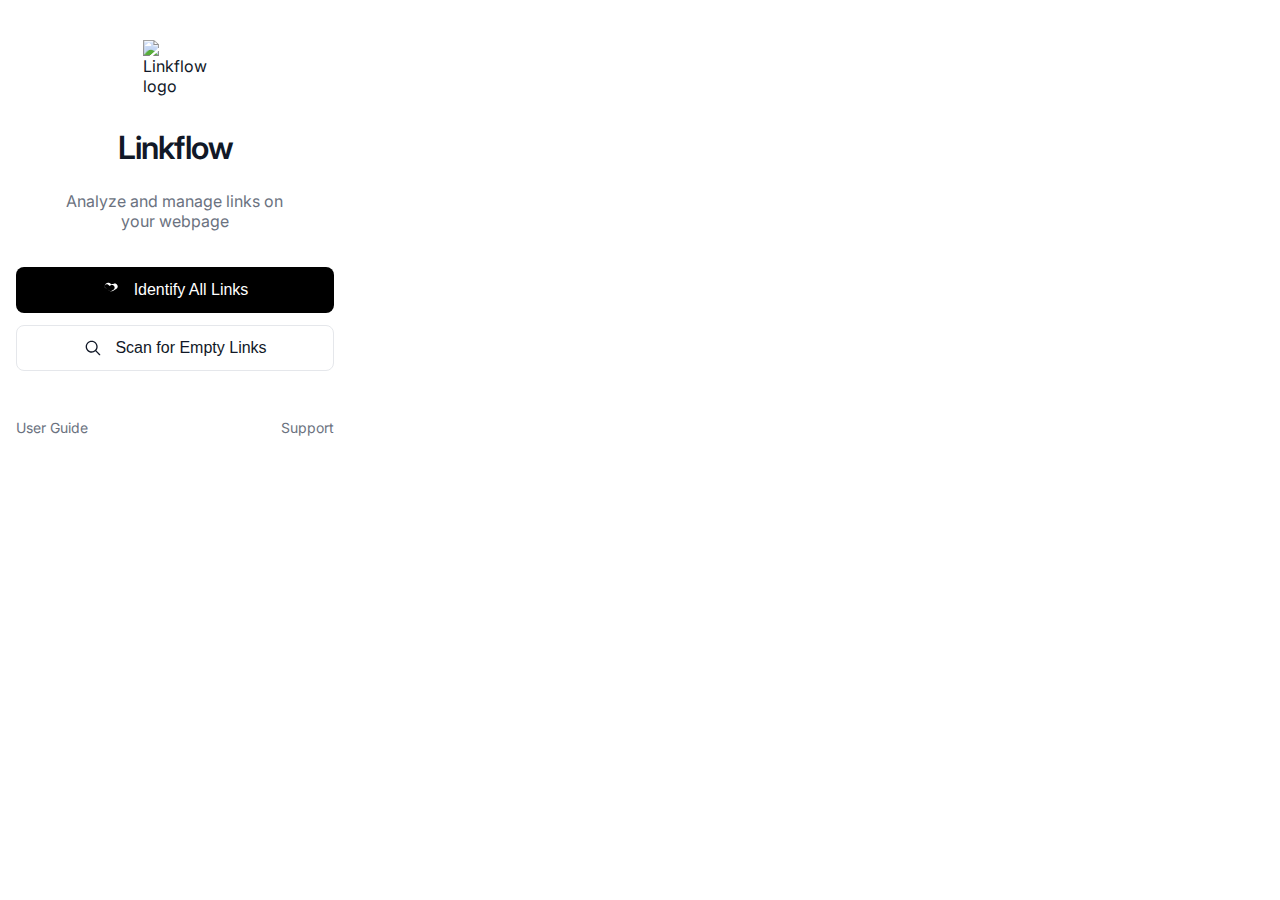
==== popup.html @ 91abddeb "push v2.0" ====
<!DOCTYPE html>
<html lang="en">
  <head>
    <meta charset="UTF-8" />
    <meta name="viewport" content="width=device-width, initial-scale=1.0" />
    <title>Linkflow</title>
    <link rel="stylesheet" href="popup.css" />
    <link rel="preconnect" href="https://fonts.googleapis.com" />
    <link rel="preconnect" href="https://fonts.gstatic.com" crossorigin />
    <link
      href="https://fonts.googleapis.com/css2?family=Inter:wght@400;500;600&display=swap"
      rel="stylesheet"
    />
  </head>
  <body>
    <div id="container_generate" class="shadcn-container">
      <img src="logo.svg" alt="Linkflow logo" class="logo" />
      <h1 class="title_text">Linkflow</h1>
      <p class="subtitle">Analyze and manage links on your webpage</p>
      <div class="btn_wrapper">
        <button class="shadcn-button primary" id="generate">
          <svg
            width="15"
            height="15"
            viewBox="0 0 15 15"
            fill="none"
            xmlns="http://www.w3.org/2000/svg"
          >
            <path
              d="M8.51194 3.00541C9.18829 2.54594 10.0435 2.53694 10.7279 2.98186C11.4124 3.42678 11.8145 4.15452 11.7892 4.92876C11.7638 5.70301 11.3124 6.40531 10.6047 6.80277L9.89964 7.21664L9.64964 7.36664C8.33301 8.13331 7.66634 8.49997 6.99967 8.49997C6.55801 8.49997 6.07967 8.33331 5.66634 8.099C5.25301 7.86469 4.50361 7.40402 3.50361 6.72869L3.15361 6.49336C2.52627 6.08546 2.12159 5.41864 2.06736 4.68336C2.01314 3.94809 2.31488 3.22574 2.89361 2.73336C3.47234 2.24098 4.26089 2.02623 5.02018 2.14484C5.77948 2.26346 6.44069 2.70346 6.82128 3.34469L7.51194 3.00541H8.51194ZM4.67157 3.51639C4.28807 3.27015 3.8109 3.18348 3.36057 3.27269C2.91024 3.36191 2.52116 3.62013 2.27492 3.98722C2.02868 4.35431 1.94201 4.80041 2.03123 5.22131C2.12044 5.64221 2.37866 6.00736 2.74575 6.23978L3.0839 6.46468L3.50764 6.74752C4.47157 7.39752 5.14624 7.81784 5.4839 8.00105C5.82157 8.18426 6.11337 8.26515 6.39784 8.26515C6.68231 8.26515 7.0839 8.13952 7.60657 7.84858L7.93497 7.65858L8.58697 7.27738C9.0271 7.02193 9.33774 6.58917 9.4499 6.08671C9.56206 5.58425 9.46938 5.05891 9.19424 4.62608C8.91911 4.19325 8.48635 3.88261 7.98389 3.77045C7.48143 3.65829 6.95609 3.75097 6.52326 4.02611L5.82392 4.47136L4.67157 3.51639Z"
              fill="currentColor"
              fill-rule="evenodd"
              clip-rule="evenodd"
            ></path>
          </svg>
          Identify All Links
        </button>
        <button class="shadcn-button secondary" id="scan">
          <svg
            width="15"
            height="15"
            viewBox="0 0 15 15"
            fill="none"
            xmlns="http://www.w3.org/2000/svg"
          >
            <path
              d="M10 6.5C10 8.433 8.433 10 6.5 10C4.567 10 3 8.433 3 6.5C3 4.567 4.567 3 6.5 3C8.433 3 10 4.567 10 6.5ZM9.30884 10.0159C8.53901 10.6318 7.56251 11 6.5 11C4.01472 11 2 8.98528 2 6.5C2 4.01472 4.01472 2 6.5 2C8.98528 2 11 4.01472 11 6.5C11 7.56251 10.6318 8.53901 10.0159 9.30884L12.8536 12.1464C13.0488 12.3417 13.0488 12.6583 12.8536 12.8536C12.6583 13.0488 12.3417 13.0488 12.1464 12.8536L9.30884 10.0159Z"
              fill="currentColor"
              fill-rule="evenodd"
              clip-rule="evenodd"
            ></path>
          </svg>
          Scan for Empty Links
        </button>
      </div>
      <div class="help_wrapper">
        <a
          class="shadcn-link"
          href="https://github.com/willgibs/Linkflow/blob/main/README.md"
          target="_blank"
          >User Guide</a
        >
        <a class="shadcn-link" href="mailto:hello@willgib.com?subject=Linkflow"
          >Support</a
        >
      </div>
    </div>
    <div id="container_links" style="display: none">
      <div id="header" class="shadcn-header">
        <button id="back_icon" class="shadcn-button">
          <svg
            width="15"
            height="15"
            viewBox="0 0 15 15"
            fill="none"
            xmlns="http://www.w3.org/2000/svg"
          >
            <path
              d="M6.85355 3.14645C7.04882 3.34171 7.04882 3.65829 6.85355 3.85355L3.70711 7H12.5C12.7761 7 13 7.22386 13 7.5C13 7.77614 12.7761 8 12.5 8H3.70711L6.85355 11.1464C7.04882 11.3417 7.04882 11.6583 6.85355 11.8536C6.65829 12.0488 6.34171 12.0488 6.14645 11.8536L2.14645 7.85355C1.95118 7.65829 1.95118 7.34171 2.14645 7.14645L6.14645 3.14645C6.34171 2.95118 6.65829 2.95118 6.85355 3.14645Z"
              fill="currentColor"
              fill-rule="evenodd"
              clip-rule="evenodd"
            ></path>
          </svg>
          Back
        </button>
        <button id="export" class="shadcn-button">
          <svg
            width="15"
            height="15"
            viewBox="0 0 15 15"
            fill="none"
            xmlns="http://www.w3.org/2000/svg"
          >
            <path
              d="M7.50005 1.04999C7.74858 1.04999 7.95005 1.25146 7.95005 1.49999V8.41359L10.1819 6.18179C10.3576 6.00605 10.6425 6.00605 10.8182 6.18179C10.994 6.35753 10.994 6.64245 10.8182 6.81819L7.81825 9.81819C7.64251 9.99392 7.35759 9.99392 7.18185 9.81819L4.18185 6.81819C4.00611 6.64245 4.00611 6.35753 4.18185 6.18179C4.35759 6.00605 4.64251 6.00605 4.81825 6.18179L7.05005 8.41359V1.49999C7.05005 1.25146 7.25152 1.04999 7.50005 1.04999ZM2.5 10C2.77614 10 3 10.2239 3 10.5V12C3 12.5539 3.44565 13 3.99635 13H11.0012C11.5529 13 12 12.5539 12 12V10.5C12 10.2239 12.2239 10 12.5 10C12.7761 10 13 10.2239 13 10.5V12C13 13.1046 12.1082 14 11.0012 14H3.99635C2.89019 14 2 13.1046 2 12V10.5C2 10.2239 2.22386 10 2.5 10Z"
              fill="currentColor"
              fill-rule="evenodd"
              clip-rule="evenodd"
            ></path>
          </svg>
          Export
        </button>
        <button id="close_icon" class="shadcn-button">
          <svg
            width="15"
            height="15"
            viewBox="0 0 15 15"
            fill="none"
            xmlns="http://www.w3.org/2000/svg"
          >
            <path
              d="M12.8536 2.85355C13.0488 2.65829 13.0488 2.34171 12.8536 2.14645C12.6583 1.95118 12.3417 1.95118 12.1464 2.14645L7.5 6.79289L2.85355 2.14645C2.65829 1.95118 2.34171 1.95118 2.14645 2.14645C1.95118 2.34171 1.95118 2.65829 2.14645 2.85355L6.79289 7.5L2.14645 12.1464C1.95118 12.3417 1.95118 12.6583 2.14645 12.8536C2.34171 13.0488 2.65829 13.0488 2.85355 12.8536L7.5 8.20711L12.1464 12.8536C12.3417 13.0488 12.6583 13.0488 12.8536 12.8536C13.0488 12.6583 13.0488 12.3417 12.8536 12.1464L8.20711 7.5L12.8536 2.85355Z"
              fill="currentColor"
              fill-rule="evenodd"
              clip-rule="evenodd"
            ></path>
          </svg>
          Close
        </button>
      </div>
      <div id="links"></div>
    </div>
    <script src="popup.js"></script>
  </body>
</html>
---- popup.css ----
body {
  font-family: 'Inter', sans-serif;
  background: #ffffff;
  margin: 0;
  padding: 16px;
  width: 350px;
  min-height: 400px; /* Set a minimum height */
  max-height: 600px; /* Set a maximum height */
  box-sizing: border-box;
  color: #111827;
  display: flex;
  flex-direction: column;
}

.shadcn-container {
  display: flex;
  flex-direction: column;
  align-items: center;
  gap: 24px;
  flex-grow: 1;
  justify-content: center;
  padding: 24px 0;
}

.logo {
  width: 64px;
  height: 64px;
}

.title_text {
  font-size: 32px;
  font-weight: 600;
  color: #111827;
  margin: 0;
  letter-spacing: -0.025em;
}

.subtitle {
  font-size: 16px;
  color: #6b7280;
  text-align: center;
  margin: 0;
  max-width: 80%;
}

.btn_wrapper {
  display: flex;
  flex-direction: column;
  gap: 12px;
  width: 100%;
  margin-top: 12px;
}

.shadcn-button {
  display: inline-flex;
  align-items: center;
  justify-content: center;
  border-radius: 8px;
  font-size: 16px;
  font-weight: 500;
  padding: 12px 20px;
  cursor: pointer;
  transition: all 0.2s ease;
  border: 1px solid transparent;
  width: 100%;
}

.shadcn-button svg {
  margin-right: 12px;
  width: 20px;
  height: 20px;
}

.shadcn-button.primary {
  background-color: #000000;
  color: white;
}

.shadcn-button.primary:hover {
  background-color: #111827;
}

.shadcn-button.secondary {
  background-color: #ffffff;
  color: #111827;
  border-color: #e5e7eb;
}

.shadcn-button.secondary:hover {
  background-color: #f9fafb;
}

.help_wrapper {
  display: flex;
  justify-content: space-between;
  width: 100%;
  margin-top: 24px;
}

.shadcn-link {
  font-size: 14px;
  text-decoration: none;
  color: #6b7280;
  transition: color 0.2s ease;
}

.shadcn-link:hover {
  color: #111827;
}

#container_links {
  display: flex;
  flex-direction: column;
  height: 100%;
}

.shadcn-header {
  display: flex;
  justify-content: space-between;
  padding: 12px 0;
  border-bottom: 1px solid #e5e7eb;
  width: 100%;
}

.shadcn-header .shadcn-button {
  padding: 8px 12px;
  font-size: 13px;
  background-color: #f9fafb;
  border: 1px solid #e5e7eb;
  color: #111827;
}

.shadcn-header .shadcn-button:hover {
  background-color: #f3f4f6;
}

.shadcn-header .shadcn-button svg {
  width: 14px;
  height: 14px;
  margin-right: 4px;
}

#export {
  background-color: #ffffff;
  border: 1px solid #e5e7eb;
  color: #111827;
  text-decoration: none;
  display: none;
  font-size: 14px;
  font-weight: 500;
  cursor: pointer;
  padding: 8px 12px;
  border-radius: 6px;
  transition: all 0.2s ease;
}

#export:hover {
  background-color: #f9fafb;
}

#links {
  flex-grow: 1;
  overflow-y: auto;
  padding: 12px 0;
  gap: 8px;
  max-height: 400px;
  width: 100%;
}

.link {
  display: block;
  padding: 10px 12px;
  gap: 2px;
  border-radius: 6px;
  width: 100%;
  text-decoration: none;
  overflow: hidden;
  cursor: pointer;
  transition: background-color 0.2s ease;
  border: 1px solid #e5e7eb;
  box-sizing: border-box;
  margin-bottom: 8px;
}

.link:hover {
  background-color: #f9fafb;
}

.link_title {
  font-size: 14px;
  font-weight: 500;
  color: #111827;
  margin-bottom: 4px;
  word-break: break-word;
}

.link_url {
  font-size: 12px;
  color: #6b7280;
  word-break: break-all;
}

/* Scrollbar styles */
::-webkit-scrollbar {
  width: 6px;
}

::-webkit-scrollbar-track {
  background: #f1f1f1;
}

::-webkit-scrollbar-thumb {
  background: #c1c1c1;
  border-radius: 3px;
}

::-webkit-scrollbar-thumb:hover {
  background: #a8a8a8;
}
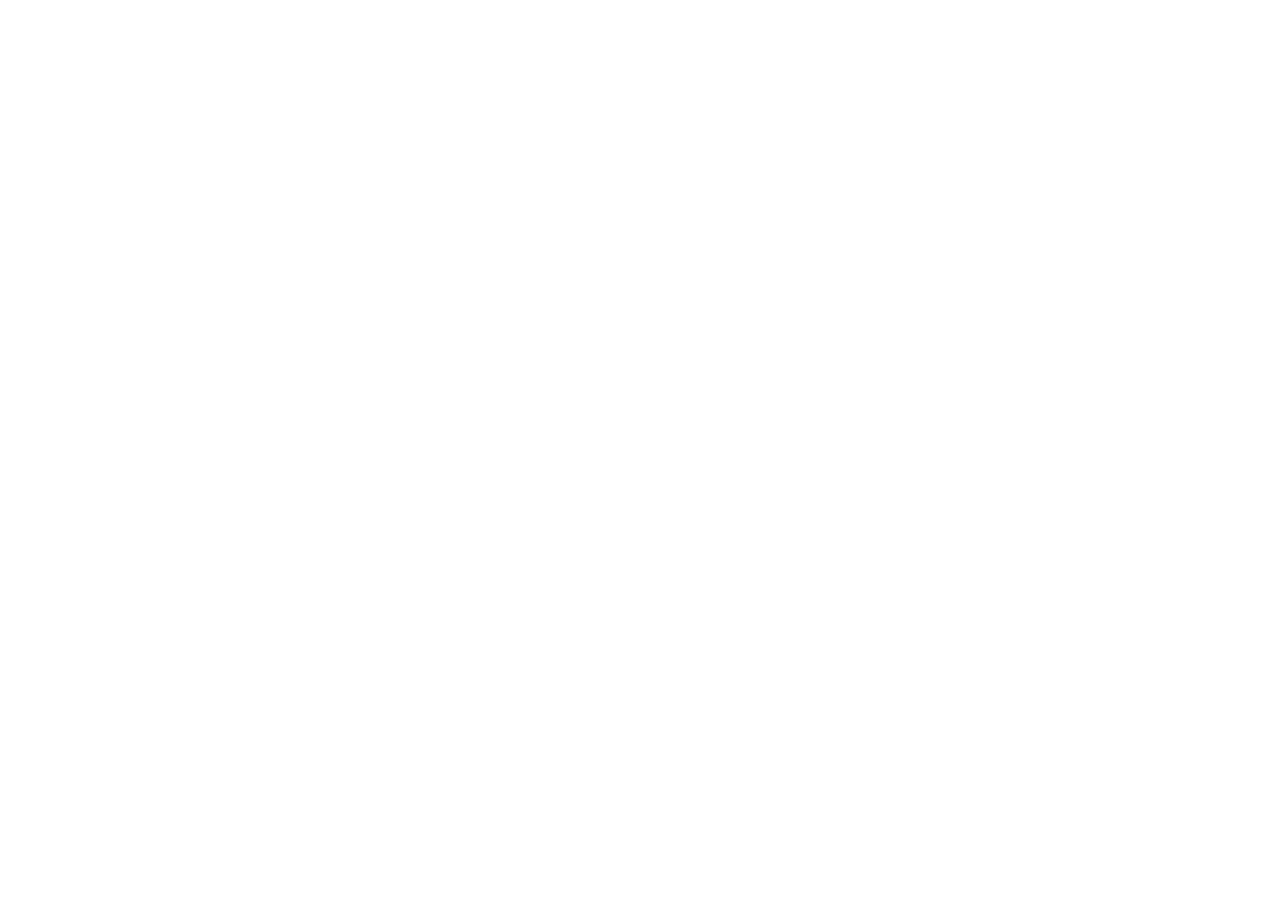
==== commit ae0baf42: "minor design update" ====
--- a/popup.html
+++ b/popup.html
@@ -14,9 +14,27 @@
   </head>
   <body>
     <div id="container_generate" class="shadcn-container">
-      <img src="logo.svg" alt="Linkflow logo" class="logo" />
-      <h1 class="title_text">Linkflow</h1>
-      <p class="subtitle">Analyze and manage links on your webpage</p>
+      <div class="header">
+        <img src="logo.svg" alt="Linkflow logo" class="logo" />
+        <h1 class="title_text">Linkflow</h1>
+      </div>
+      <div class="quick-guide">
+        <h2>How to use Linkflow</h2>
+        <div class="guide-steps">
+          <div class="guide-step">
+            <span class="step-number">1</span>
+            <p>Identify all links or scan for empty ones</p>
+          </div>
+          <div class="guide-step">
+            <span class="step-number">2</span>
+            <p>Review results and click to highlight on page</p>
+          </div>
+          <div class="guide-step">
+            <span class="step-number">3</span>
+            <p>Export data for further analysis</p>
+          </div>
+        </div>
+      </div>
       <div class="btn_wrapper">
         <button class="shadcn-button primary" id="generate">
           <svg
@@ -27,11 +45,9 @@
             xmlns="http://www.w3.org/2000/svg"
           >
             <path
-              d="M8.51194 3.00541C9.18829 2.54594 10.0435 2.53694 10.7279 2.98186C11.4124 3.42678 11.8145 4.15452 11.7892 4.92876C11.7638 5.70301 11.3124 6.40531 10.6047 6.80277L9.89964 7.21664L9.64964 7.36664C8.33301 8.13331 7.66634 8.49997 6.99967 8.49997C6.55801 8.49997 6.07967 8.33331 5.66634 8.099C5.25301 7.86469 4.50361 7.40402 3.50361 6.72869L3.15361 6.49336C2.52627 6.08546 2.12159 5.41864 2.06736 4.68336C2.01314 3.94809 2.31488 3.22574 2.89361 2.73336C3.47234 2.24098 4.26089 2.02623 5.02018 2.14484C5.77948 2.26346 6.44069 2.70346 6.82128 3.34469L7.51194 3.00541H8.51194ZM4.67157 3.51639C4.28807 3.27015 3.8109 3.18348 3.36057 3.27269C2.91024 3.36191 2.52116 3.62013 2.27492 3.98722C2.02868 4.35431 1.94201 4.80041 2.03123 5.22131C2.12044 5.64221 2.37866 6.00736 2.74575 6.23978L3.0839 6.46468L3.50764 6.74752C4.47157 7.39752 5.14624 7.81784 5.4839 8.00105C5.82157 8.18426 6.11337 8.26515 6.39784 8.26515C6.68231 8.26515 7.0839 8.13952 7.60657 7.84858L7.93497 7.65858L8.58697 7.27738C9.0271 7.02193 9.33774 6.58917 9.4499 6.08671C9.56206 5.58425 9.46938 5.05891 9.19424 4.62608C8.91911 4.19325 8.48635 3.88261 7.98389 3.77045C7.48143 3.65829 6.95609 3.75097 6.52326 4.02611L5.82392 4.47136L4.67157 3.51639Z"
-              fill="currentColor"
-              fill-rule="evenodd"
-              clip-rule="evenodd"
-            ></path>
+              d="M7.5 1.5L4 3.5M7.5 1.5L11 3.5M7.5 1.5V13.5M4 3.5V11.5L7.5 13.5M4 3.5L1 5V12L4 11.5M11 3.5V11.5L7.5 13.5M11 3.5L14 5V12L11 11.5"
+              stroke="currentColor"
+            />
           </svg>
           Identify All Links
         </button>
@@ -46,9 +62,7 @@
             <path
               d="M10 6.5C10 8.433 8.433 10 6.5 10C4.567 10 3 8.433 3 6.5C3 4.567 4.567 3 6.5 3C8.433 3 10 4.567 10 6.5ZM9.30884 10.0159C8.53901 10.6318 7.56251 11 6.5 11C4.01472 11 2 8.98528 2 6.5C2 4.01472 4.01472 2 6.5 2C8.98528 2 11 4.01472 11 6.5C11 7.56251 10.6318 8.53901 10.0159 9.30884L12.8536 12.1464C13.0488 12.3417 13.0488 12.6583 12.8536 12.8536C12.6583 13.0488 12.3417 13.0488 12.1464 12.8536L9.30884 10.0159Z"
               fill="currentColor"
-              fill-rule="evenodd"
-              clip-rule="evenodd"
-            ></path>
+            />
           </svg>
           Scan for Empty Links
         </button>
@@ -110,7 +124,7 @@
             xmlns="http://www.w3.org/2000/svg"
           >
             <path
-              d="M12.8536 2.85355C13.0488 2.65829 13.0488 2.34171 12.8536 2.14645C12.6583 1.95118 12.3417 1.95118 12.1464 2.14645L7.5 6.79289L2.85355 2.14645C2.65829 1.95118 2.34171 1.95118 2.14645 2.14645C1.95118 2.34171 1.95118 2.65829 2.14645 2.85355L6.79289 7.5L2.14645 12.1464C1.95118 12.3417 1.95118 12.6583 2.14645 12.8536C2.34171 13.0488 2.65829 13.0488 2.85355 12.8536L7.5 8.20711L12.1464 12.8536C12.3417 13.0488 12.6583 13.0488 12.8536 12.8536C13.0488 12.6583 13.0488 12.3417 12.8536 12.1464L8.20711 7.5L12.8536 2.85355Z"
+              d="M12.8536 2.85355C13.0488 2.65829 13.0488 2.34171 12.8536 2.14645C12.6583 1.95118 12.3417 1.95118 12.1464 2.14645L7.5 6.79289L2.85355 2.14645C2.65829 1.95118 2.34171 1.95118 2.14645 2.14645C1.95118 2.34171 1.95118 2.65829 2.14645 2.85355L6.79289 7.5L2.14645 12.1464C1.95118 12.3417 1.95118 12.6583 2.14645 12.8536C2.34171 13.0488 2.65829 13.0488 2.8536 12.8536L7.5 8.20711L12.1464 12.8536C12.3417 13.0488 12.6583 13.0488 12.8536 12.8536C13.0488 12.6583 13.0488 12.3417 12.8536 12.1464L8.20711 7.5L12.8536 2.85355Z"
               fill="currentColor"
               fill-rule="evenodd"
               clip-rule="evenodd"
@@ -119,6 +133,7 @@
           Close
         </button>
       </div>
+      <div id="results_context" class="results-context"></div>
       <div id="links"></div>
     </div>
     <script src="popup.js"></script>
--- a/popup.css
+++ b/popup.css
@@ -1,46 +1,50 @@
 body {
-  font-family: 'Inter', sans-serif;
+  font-family: 'Inter', -apple-system, BlinkMacSystemFont, 'Segoe UI', Roboto,
+    sans-serif;
   background: #ffffff;
   margin: 0;
-  padding: 16px;
-  width: 350px;
-  min-height: 400px; /* Set a minimum height */
-  max-height: 600px; /* Set a maximum height */
+  padding: 20px;
+  width: 320px;
+  height: 480px;
   box-sizing: border-box;
-  color: #111827;
-  display: flex;
-  flex-direction: column;
+  color: #1c1c1e;
+  display: flex;
+  flex-direction: column;
+  overflow: hidden;
+  opacity: 0;
+  animation: fadeIn 0.3s ease-out 0.1s forwards;
 }
 
 .shadcn-container {
   display: flex;
   flex-direction: column;
+  height: 100%;
+}
+
+.header {
+  display: flex;
   align-items: center;
-  gap: 24px;
-  flex-grow: 1;
-  justify-content: center;
-  padding: 24px 0;
+  gap: 8px;
+  margin-bottom: 16px;
 }
 
 .logo {
-  width: 64px;
-  height: 64px;
+  width: 24px;
+  height: 24px;
 }
 
 .title_text {
-  font-size: 32px;
-  font-weight: 600;
-  color: #111827;
+  font-size: 20px;
+  font-weight: 600;
+  color: #1c1c1e;
   margin: 0;
-  letter-spacing: -0.025em;
 }
 
 .subtitle {
-  font-size: 16px;
+  font-size: 15px;
   color: #6b7280;
-  text-align: center;
-  margin: 0;
-  max-width: 80%;
+  margin-bottom: 24px;
+  line-height: 1.4;
 }
 
 .btn_wrapper {
@@ -48,7 +52,7 @@
   flex-direction: column;
   gap: 12px;
   width: 100%;
-  margin-top: 12px;
+  margin-bottom: 20px;
 }
 
 .shadcn-button {
@@ -56,9 +60,9 @@
   align-items: center;
   justify-content: center;
   border-radius: 8px;
-  font-size: 16px;
+  font-size: 14px;
   font-weight: 500;
-  padding: 12px 20px;
+  padding: 10px 16px;
   cursor: pointer;
   transition: all 0.2s ease;
   border: 1px solid transparent;
@@ -66,46 +70,96 @@
 }
 
 .shadcn-button svg {
-  margin-right: 12px;
-  width: 20px;
-  height: 20px;
+  margin-right: 8px;
+  width: 16px;
+  height: 16px;
 }
 
 .shadcn-button.primary {
-  background-color: #000000;
+  background-color: #007aff;
   color: white;
 }
 
 .shadcn-button.primary:hover {
-  background-color: #111827;
+  background-color: #0056b3;
 }
 
 .shadcn-button.secondary {
-  background-color: #ffffff;
-  color: #111827;
+  background-color: #f5f5f7;
+  color: #1c1c1e;
   border-color: #e5e7eb;
 }
 
 .shadcn-button.secondary:hover {
-  background-color: #f9fafb;
+  background-color: #e5e5ea;
+}
+
+.quick-guide {
+  background-color: #f8fafc;
+  border-radius: 8px;
+  padding: 16px;
+  margin-bottom: 20px;
+  box-shadow: 0 1px 3px rgba(0, 0, 0, 0.1);
+}
+
+.quick-guide h2 {
+  font-size: 16px;
+  font-weight: 600;
+  color: #1c1c1e;
+  margin: 0 0 12px;
+}
+
+.guide-steps {
+  display: flex;
+  flex-direction: column;
+  gap: 12px;
+}
+
+.guide-step {
+  display: flex;
+  align-items: center;
+  gap: 12px;
+}
+
+.step-number {
+  display: flex;
+  align-items: center;
+  justify-content: center;
+  width: 24px;
+  height: 24px;
+  background-color: #007aff;
+  color: white;
+  border-radius: 50%;
+  font-size: 12px;
+  font-weight: 600;
+  flex-shrink: 0;
+}
+
+.guide-step p {
+  margin: 0;
+  font-size: 13px;
+  color: #4b5563;
+  line-height: 1.4;
 }
 
 .help_wrapper {
   display: flex;
   justify-content: space-between;
   width: 100%;
-  margin-top: 24px;
+  padding-top: 16px;
+  padding-bottom: 8px;
+  border-top: 1px solid #e5e7eb;
 }
 
 .shadcn-link {
-  font-size: 14px;
+  font-size: 13px;
   text-decoration: none;
-  color: #6b7280;
+  color: #007aff;
   transition: color 0.2s ease;
 }
 
 .shadcn-link:hover {
-  color: #111827;
+  color: #0056b3;
 }
 
 #container_links {
@@ -120,6 +174,7 @@
   padding: 12px 0;
   border-bottom: 1px solid #e5e7eb;
   width: 100%;
+  background-color: #ffffff;
 }
 
 .shadcn-header .shadcn-button {
@@ -128,6 +183,11 @@
   background-color: #f9fafb;
   border: 1px solid #e5e7eb;
   color: #111827;
+  margin-right: 8px; /* Add margin between buttons */
+}
+
+.shadcn-header .shadcn-button:last-child {
+  margin-right: 0; /* Remove margin from the last button */
 }
 
 .shadcn-header .shadcn-button:hover {
@@ -169,21 +229,23 @@
 
 .link {
   display: block;
-  padding: 10px 12px;
+  padding: 12px;
   gap: 2px;
-  border-radius: 6px;
+  border-radius: 8px;
   width: 100%;
   text-decoration: none;
   overflow: hidden;
   cursor: pointer;
-  transition: background-color 0.2s ease;
+  transition: all 0.2s ease;
   border: 1px solid #e5e7eb;
   box-sizing: border-box;
-  margin-bottom: 8px;
+  margin-bottom: 12px;
+  background-color: #ffffff;
 }
 
 .link:hover {
   background-color: #f9fafb;
+  box-shadow: 0 2px 4px rgba(0, 0, 0, 0.05);
 }
 
 .link_title {
@@ -217,3 +279,57 @@
 ::-webkit-scrollbar-thumb:hover {
   background: #a8a8a8;
 }
+
+.results-context {
+  padding: 16px;
+  background-color: #f8fafc;
+  border-bottom: 1px solid #e5e7eb;
+}
+
+.results-context h2 {
+  font-size: 16px;
+  font-weight: 600;
+  color: #374151;
+  margin: 0 0 8px 0;
+}
+
+.results-context p {
+  font-size: 13px;
+  color: #6b7280;
+  margin: 0;
+  line-height: 1.4;
+}
+
+.results-context .count {
+  font-weight: 600;
+}
+
+/* Subtle animations */
+@keyframes fadeIn {
+  from {
+    opacity: 0;
+    transform: translateY(5px);
+  }
+  to {
+    opacity: 1;
+    transform: translateY(0);
+  }
+}
+
+.shadcn-container > * {
+  opacity: 0;
+  animation: fadeIn 0.3s ease-out forwards;
+}
+
+.shadcn-container > *:nth-child(1) {
+  animation-delay: 0.1s;
+}
+.shadcn-container > *:nth-child(2) {
+  animation-delay: 0.2s;
+}
+.shadcn-container > *:nth-child(3) {
+  animation-delay: 0.3s;
+}
+.shadcn-container > *:nth-child(4) {
+  animation-delay: 0.4s;
+}
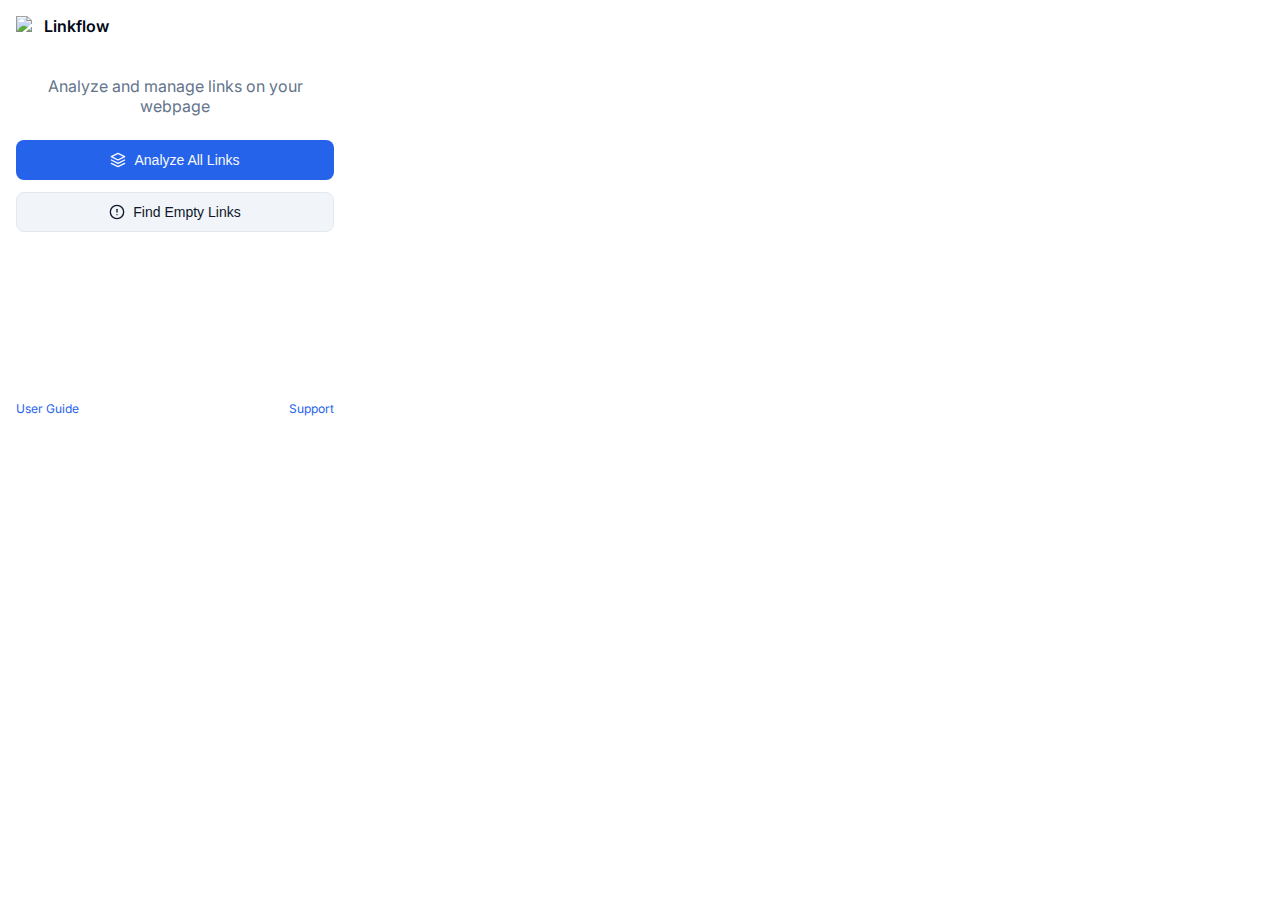
==== commit 03a9bd92: "update results ui" ====
--- a/popup.html
+++ b/popup.html
@@ -5,136 +5,108 @@
     <meta name="viewport" content="width=device-width, initial-scale=1.0" />
     <title>Linkflow</title>
     <link rel="stylesheet" href="popup.css" />
-    <link rel="preconnect" href="https://fonts.googleapis.com" />
-    <link rel="preconnect" href="https://fonts.gstatic.com" crossorigin />
     <link
       href="https://fonts.googleapis.com/css2?family=Inter:wght@400;500;600&display=swap"
       rel="stylesheet"
     />
   </head>
   <body>
-    <div id="container_generate" class="shadcn-container">
-      <div class="header">
-        <img src="logo.svg" alt="Linkflow logo" class="logo" />
-        <h1 class="title_text">Linkflow</h1>
-      </div>
-      <div class="quick-guide">
-        <h2>How to use Linkflow</h2>
-        <div class="guide-steps">
-          <div class="guide-step">
-            <span class="step-number">1</span>
-            <p>Identify all links or scan for empty ones</p>
-          </div>
-          <div class="guide-step">
-            <span class="step-number">2</span>
-            <p>Review results and click to highlight on page</p>
-          </div>
-          <div class="guide-step">
-            <span class="step-number">3</span>
-            <p>Export data for further analysis</p>
-          </div>
+    <div id="app">
+      <header>
+        <img src="logo.svg" alt="Linkflow" class="logo" />
+        <h1>Linkflow</h1>
+      </header>
+
+      <main id="main-view">
+        <p class="description">Analyze and manage links on your webpage</p>
+        <div class="button-group">
+          <button id="analyze-all" class="btn btn-primary">
+            <svg
+              viewBox="0 0 24 24"
+              width="24"
+              height="24"
+              stroke="currentColor"
+              stroke-width="2"
+              fill="none"
+              stroke-linecap="round"
+              stroke-linejoin="round"
+            >
+              <polygon points="12 2 2 7 12 12 22 7 12 2"></polygon>
+              <polyline points="2 17 12 22 22 17"></polyline>
+              <polyline points="2 12 12 17 22 12"></polyline>
+            </svg>
+            Analyze All Links
+          </button>
+          <button id="find-empty" class="btn btn-secondary">
+            <svg
+              viewBox="0 0 24 24"
+              width="24"
+              height="24"
+              stroke="currentColor"
+              stroke-width="2"
+              fill="none"
+              stroke-linecap="round"
+              stroke-linejoin="round"
+            >
+              <circle cx="12" cy="12" r="10"></circle>
+              <line x1="12" y1="8" x2="12" y2="12"></line>
+              <line x1="12" y1="16" x2="12.01" y2="16"></line>
+            </svg>
+            Find Empty Links
+          </button>
         </div>
-      </div>
-      <div class="btn_wrapper">
-        <button class="shadcn-button primary" id="generate">
-          <svg
-            width="15"
-            height="15"
-            viewBox="0 0 15 15"
-            fill="none"
-            xmlns="http://www.w3.org/2000/svg"
-          >
-            <path
-              d="M7.5 1.5L4 3.5M7.5 1.5L11 3.5M7.5 1.5V13.5M4 3.5V11.5L7.5 13.5M4 3.5L1 5V12L4 11.5M11 3.5V11.5L7.5 13.5M11 3.5L14 5V12L11 11.5"
+      </main>
+
+      <main id="results-view" class="hidden">
+        <div class="results-header">
+          <button id="back-button" class="btn btn-icon">
+            <svg
+              viewBox="0 0 24 24"
+              width="24"
+              height="24"
               stroke="currentColor"
-            />
-          </svg>
-          Identify All Links
-        </button>
-        <button class="shadcn-button secondary" id="scan">
-          <svg
-            width="15"
-            height="15"
-            viewBox="0 0 15 15"
-            fill="none"
-            xmlns="http://www.w3.org/2000/svg"
-          >
-            <path
-              d="M10 6.5C10 8.433 8.433 10 6.5 10C4.567 10 3 8.433 3 6.5C3 4.567 4.567 3 6.5 3C8.433 3 10 4.567 10 6.5ZM9.30884 10.0159C8.53901 10.6318 7.56251 11 6.5 11C4.01472 11 2 8.98528 2 6.5C2 4.01472 4.01472 2 6.5 2C8.98528 2 11 4.01472 11 6.5C11 7.56251 10.6318 8.53901 10.0159 9.30884L12.8536 12.1464C13.0488 12.3417 13.0488 12.6583 12.8536 12.8536C12.6583 13.0488 12.3417 13.0488 12.1464 12.8536L9.30884 10.0159Z"
-              fill="currentColor"
-            />
-          </svg>
-          Scan for Empty Links
-        </button>
-      </div>
-      <div class="help_wrapper">
+              stroke-width="2"
+              fill="none"
+              stroke-linecap="round"
+              stroke-linejoin="round"
+            >
+              <line x1="19" y1="12" x2="5" y2="12"></line>
+              <polyline points="12 19 5 12 12 5"></polyline>
+            </svg>
+          </button>
+          <h2 id="results-title"></h2>
+          <button id="export-button" class="btn btn-icon">
+            <svg
+              viewBox="0 0 24 24"
+              width="24"
+              height="24"
+              stroke="currentColor"
+              stroke-width="2"
+              fill="none"
+              stroke-linecap="round"
+              stroke-linejoin="round"
+            >
+              <path d="M21 15v4a2 2 0 0 1-2 2H5a2 2 0 0 1-2-2v-4"></path>
+              <polyline points="7 10 12 15 17 10"></polyline>
+              <line x1="12" y1="15" x2="12" y2="3"></line>
+            </svg>
+          </button>
+        </div>
+        <p id="results-summary"></p>
+        <div id="links-list"></div>
+      </main>
+
+      <footer>
         <a
-          class="shadcn-link"
           href="https://github.com/willgibs/Linkflow/blob/main/README.md"
           target="_blank"
+          class="footer-link"
           >User Guide</a
         >
-        <a class="shadcn-link" href="mailto:hello@willgib.com?subject=Linkflow"
+        <a href="mailto:hello@willgib.com?subject=Linkflow" class="footer-link"
           >Support</a
         >
-      </div>
-    </div>
-    <div id="container_links" style="display: none">
-      <div id="header" class="shadcn-header">
-        <button id="back_icon" class="shadcn-button">
-          <svg
-            width="15"
-            height="15"
-            viewBox="0 0 15 15"
-            fill="none"
-            xmlns="http://www.w3.org/2000/svg"
-          >
-            <path
-              d="M6.85355 3.14645C7.04882 3.34171 7.04882 3.65829 6.85355 3.85355L3.70711 7H12.5C12.7761 7 13 7.22386 13 7.5C13 7.77614 12.7761 8 12.5 8H3.70711L6.85355 11.1464C7.04882 11.3417 7.04882 11.6583 6.85355 11.8536C6.65829 12.0488 6.34171 12.0488 6.14645 11.8536L2.14645 7.85355C1.95118 7.65829 1.95118 7.34171 2.14645 7.14645L6.14645 3.14645C6.34171 2.95118 6.65829 2.95118 6.85355 3.14645Z"
-              fill="currentColor"
-              fill-rule="evenodd"
-              clip-rule="evenodd"
-            ></path>
-          </svg>
-          Back
-        </button>
-        <button id="export" class="shadcn-button">
-          <svg
-            width="15"
-            height="15"
-            viewBox="0 0 15 15"
-            fill="none"
-            xmlns="http://www.w3.org/2000/svg"
-          >
-            <path
-              d="M7.50005 1.04999C7.74858 1.04999 7.95005 1.25146 7.95005 1.49999V8.41359L10.1819 6.18179C10.3576 6.00605 10.6425 6.00605 10.8182 6.18179C10.994 6.35753 10.994 6.64245 10.8182 6.81819L7.81825 9.81819C7.64251 9.99392 7.35759 9.99392 7.18185 9.81819L4.18185 6.81819C4.00611 6.64245 4.00611 6.35753 4.18185 6.18179C4.35759 6.00605 4.64251 6.00605 4.81825 6.18179L7.05005 8.41359V1.49999C7.05005 1.25146 7.25152 1.04999 7.50005 1.04999ZM2.5 10C2.77614 10 3 10.2239 3 10.5V12C3 12.5539 3.44565 13 3.99635 13H11.0012C11.5529 13 12 12.5539 12 12V10.5C12 10.2239 12.2239 10 12.5 10C12.7761 10 13 10.2239 13 10.5V12C13 13.1046 12.1082 14 11.0012 14H3.99635C2.89019 14 2 13.1046 2 12V10.5C2 10.2239 2.22386 10 2.5 10Z"
-              fill="currentColor"
-              fill-rule="evenodd"
-              clip-rule="evenodd"
-            ></path>
-          </svg>
-          Export
-        </button>
-        <button id="close_icon" class="shadcn-button">
-          <svg
-            width="15"
-            height="15"
-            viewBox="0 0 15 15"
-            fill="none"
-            xmlns="http://www.w3.org/2000/svg"
-          >
-            <path
-              d="M12.8536 2.85355C13.0488 2.65829 13.0488 2.34171 12.8536 2.14645C12.6583 1.95118 12.3417 1.95118 12.1464 2.14645L7.5 6.79289L2.85355 2.14645C2.65829 1.95118 2.34171 1.95118 2.14645 2.14645C1.95118 2.34171 1.95118 2.65829 2.14645 2.85355L6.79289 7.5L2.14645 12.1464C1.95118 12.3417 1.95118 12.6583 2.14645 12.8536C2.34171 13.0488 2.65829 13.0488 2.8536 12.8536L7.5 8.20711L12.1464 12.8536C12.3417 13.0488 12.6583 13.0488 12.8536 12.8536C13.0488 12.6583 13.0488 12.3417 12.8536 12.1464L8.20711 7.5L12.8536 2.85355Z"
-              fill="currentColor"
-              fill-rule="evenodd"
-              clip-rule="evenodd"
-            ></path>
-          </svg>
-          Close
-        </button>
-      </div>
-      <div id="results_context" class="results-context"></div>
-      <div id="links"></div>
+      </footer>
     </div>
     <script src="popup.js"></script>
   </body>
--- a/popup.css
+++ b/popup.css
@@ -1,335 +1,201 @@
+:root {
+  --background: 0 0% 100%;
+  --foreground: 222.2 84% 4.9%;
+  --card: 0 0% 100%;
+  --card-foreground: 222.2 84% 4.9%;
+  --popover: 0 0% 100%;
+  --popover-foreground: 222.2 84% 4.9%;
+  --primary: 221.2 83.2% 53.3%;
+  --primary-foreground: 210 40% 98%;
+  --secondary: 210 40% 96.1%;
+  --secondary-foreground: 222.2 47.4% 11.2%;
+  --muted: 210 40% 96.1%;
+  --muted-foreground: 215.4 16.3% 46.9%;
+  --accent: 210 40% 96.1%;
+  --accent-foreground: 222.2 47.4% 11.2%;
+  --destructive: 0 84.2% 60.2%;
+  --destructive-foreground: 210 40% 98%;
+  --border: 214.3 31.8% 91.4%;
+  --input: 214.3 31.8% 91.4%;
+  --ring: 221.2 83.2% 53.3%;
+  --radius: 0.5rem;
+}
+
 body {
-  font-family: 'Inter', -apple-system, BlinkMacSystemFont, 'Segoe UI', Roboto,
-    sans-serif;
-  background: #ffffff;
+  font-family: 'Inter', sans-serif;
+  background-color: hsl(var(--background));
+  color: hsl(var(--foreground));
+  width: 350px;
   margin: 0;
-  padding: 20px;
-  width: 320px;
-  height: 480px;
+  padding: 1rem;
   box-sizing: border-box;
-  color: #1c1c1e;
+}
+
+#app {
   display: flex;
   flex-direction: column;
-  overflow: hidden;
-  opacity: 0;
-  animation: fadeIn 0.3s ease-out 0.1s forwards;
-}
-
-.shadcn-container {
+  min-height: 400px;
+}
+
+header {
+  display: flex;
+  align-items: center;
+  gap: 0.5rem;
+  margin-bottom: 1.5rem; /* Increased from 1rem to add space between header and results nav */
+}
+
+.logo {
+  width: 1.25rem; /* Keep this size for the logo image */
+  height: 1.25rem;
+}
+
+h1 {
+  font-size: 1rem; /* Further reduced from 1.125rem */
+  font-weight: 600;
+  margin: 0;
+}
+
+main {
+  flex-grow: 1;
   display: flex;
   flex-direction: column;
-  height: 100%;
-}
-
-.header {
-  display: flex;
-  align-items: center;
-  gap: 8px;
-  margin-bottom: 16px;
-}
-
-.logo {
-  width: 24px;
-  height: 24px;
-}
-
-.title_text {
-  font-size: 20px;
-  font-weight: 600;
-  color: #1c1c1e;
-  margin: 0;
-}
-
-.subtitle {
-  font-size: 15px;
-  color: #6b7280;
-  margin-bottom: 24px;
-  line-height: 1.4;
-}
-
-.btn_wrapper {
+}
+
+.description {
+  text-align: center;
+  color: hsl(var(--muted-foreground));
+  margin-bottom: 1.5rem;
+}
+
+.button-group {
   display: flex;
   flex-direction: column;
-  gap: 12px;
-  width: 100%;
-  margin-bottom: 20px;
-}
-
-.shadcn-button {
+  gap: 0.75rem;
+}
+
+.btn {
   display: inline-flex;
   align-items: center;
   justify-content: center;
-  border-radius: 8px;
-  font-size: 14px;
+  border-radius: var(--radius);
+  font-size: 0.875rem;
   font-weight: 500;
-  padding: 10px 16px;
+  height: 2.5rem;
+  padding: 0 1rem;
+  transition: all 0.2s;
   cursor: pointer;
-  transition: all 0.2s ease;
-  border: 1px solid transparent;
-  width: 100%;
-}
-
-.shadcn-button svg {
-  margin-right: 8px;
-  width: 16px;
-  height: 16px;
-}
-
-.shadcn-button.primary {
-  background-color: #007aff;
-  color: white;
-}
-
-.shadcn-button.primary:hover {
-  background-color: #0056b3;
-}
-
-.shadcn-button.secondary {
-  background-color: #f5f5f7;
-  color: #1c1c1e;
-  border-color: #e5e7eb;
-}
-
-.shadcn-button.secondary:hover {
-  background-color: #e5e5ea;
-}
-
-.quick-guide {
-  background-color: #f8fafc;
-  border-radius: 8px;
-  padding: 16px;
-  margin-bottom: 20px;
-  box-shadow: 0 1px 3px rgba(0, 0, 0, 0.1);
-}
-
-.quick-guide h2 {
-  font-size: 16px;
+}
+
+.btn svg {
+  width: 1rem; /* Added to reduce icon size */
+  height: 1rem; /* Added to reduce icon size */
+  margin-right: 0.5rem;
+}
+
+.btn-primary {
+  background-color: hsl(var(--primary));
+  color: hsl(var(--primary-foreground));
+  border: none;
+}
+
+.btn-primary:hover {
+  background-color: hsl(var(--primary) / 0.9);
+}
+
+.btn-secondary {
+  background-color: hsl(var(--secondary));
+  color: hsl(var(--secondary-foreground));
+  border: 1px solid hsl(var(--border));
+}
+
+.btn-secondary:hover {
+  background-color: hsl(var(--secondary) / 0.8);
+}
+
+.btn-icon {
+  padding: 0;
+  width: 2rem; /* Reduced from 2.5rem */
+  height: 2rem; /* Reduced from 2.5rem */
+  border: 1px solid hsl(var(--border));
+  background-color: transparent;
+  display: flex; /* Added to ensure icon centering */
+  align-items: center; /* Added to ensure icon centering */
+  justify-content: center; /* Added to ensure icon centering */
+}
+
+.btn-icon svg {
+  margin-right: 0; /* Remove margin for icon-only buttons */
+}
+
+.results-header {
+  display: flex;
+  justify-content: space-between;
+  align-items: center;
+  margin-bottom: 1rem;
+  padding-top: 0.5rem; /* Added to increase space from the top */
+}
+
+#results-title {
+  font-size: 1rem; /* Further reduced from 1.125rem */
   font-weight: 600;
-  color: #1c1c1e;
-  margin: 0 0 12px;
-}
-
-.guide-steps {
-  display: flex;
-  flex-direction: column;
-  gap: 12px;
-}
-
-.guide-step {
-  display: flex;
-  align-items: center;
-  gap: 12px;
-}
-
-.step-number {
-  display: flex;
-  align-items: center;
-  justify-content: center;
-  width: 24px;
-  height: 24px;
-  background-color: #007aff;
-  color: white;
-  border-radius: 50%;
-  font-size: 12px;
-  font-weight: 600;
-  flex-shrink: 0;
-}
-
-.guide-step p {
   margin: 0;
-  font-size: 13px;
-  color: #4b5563;
-  line-height: 1.4;
-}
-
-.help_wrapper {
+}
+
+#results-summary {
+  color: hsl(var(--muted-foreground));
+  margin-bottom: 1rem;
+}
+
+#results-summary .count {
+  color: hsl(var(--foreground));
+  font-weight: 700;
+}
+
+#links-list {
+  overflow-y: auto;
+  max-height: 300px;
+  margin-bottom: 1rem; /* Added to create separation from footer */
+  padding-bottom: 1rem; /* Added to create separation from footer */
+  border-bottom: 1px solid hsl(var(--border)); /* Added to create clear separation */
+}
+
+.link-item {
+  padding: 0.75rem;
+  border: 1px solid hsl(var(--border));
+  border-radius: var(--radius);
+  margin-bottom: 0.5rem;
+  cursor: pointer;
+  transition: background-color 0.2s;
+}
+
+.link-item:hover {
+  background-color: hsl(var(--secondary));
+}
+
+.link-title {
+  font-weight: 500;
+  margin-bottom: 0.25rem;
+}
+
+.link-url {
+  font-size: 0.75rem;
+  color: hsl(var(--muted-foreground));
+  word-break: break-all;
+}
+
+footer {
   display: flex;
   justify-content: space-between;
-  width: 100%;
-  padding-top: 16px;
-  padding-bottom: 8px;
-  border-top: 1px solid #e5e7eb;
-}
-
-.shadcn-link {
-  font-size: 13px;
+  padding-top: 0.75rem; /* Reduced from 1rem */
+  font-size: 0.75rem; /* Reduced font size to shrink height */
+}
+
+.footer-link {
+  color: hsl(var(--primary));
   text-decoration: none;
-  color: #007aff;
-  transition: color 0.2s ease;
-}
-
-.shadcn-link:hover {
-  color: #0056b3;
-}
-
-#container_links {
-  display: flex;
-  flex-direction: column;
-  height: 100%;
-}
-
-.shadcn-header {
-  display: flex;
-  justify-content: space-between;
-  padding: 12px 0;
-  border-bottom: 1px solid #e5e7eb;
-  width: 100%;
-  background-color: #ffffff;
-}
-
-.shadcn-header .shadcn-button {
-  padding: 8px 12px;
-  font-size: 13px;
-  background-color: #f9fafb;
-  border: 1px solid #e5e7eb;
-  color: #111827;
-  margin-right: 8px; /* Add margin between buttons */
-}
-
-.shadcn-header .shadcn-button:last-child {
-  margin-right: 0; /* Remove margin from the last button */
-}
-
-.shadcn-header .shadcn-button:hover {
-  background-color: #f3f4f6;
-}
-
-.shadcn-header .shadcn-button svg {
-  width: 14px;
-  height: 14px;
-  margin-right: 4px;
-}
-
-#export {
-  background-color: #ffffff;
-  border: 1px solid #e5e7eb;
-  color: #111827;
-  text-decoration: none;
+  /* Removed font-size as it's now set in the footer */
+}
+
+.hidden {
   display: none;
-  font-size: 14px;
-  font-weight: 500;
-  cursor: pointer;
-  padding: 8px 12px;
-  border-radius: 6px;
-  transition: all 0.2s ease;
-}
-
-#export:hover {
-  background-color: #f9fafb;
-}
-
-#links {
-  flex-grow: 1;
-  overflow-y: auto;
-  padding: 12px 0;
-  gap: 8px;
-  max-height: 400px;
-  width: 100%;
-}
-
-.link {
-  display: block;
-  padding: 12px;
-  gap: 2px;
-  border-radius: 8px;
-  width: 100%;
-  text-decoration: none;
-  overflow: hidden;
-  cursor: pointer;
-  transition: all 0.2s ease;
-  border: 1px solid #e5e7eb;
-  box-sizing: border-box;
-  margin-bottom: 12px;
-  background-color: #ffffff;
-}
-
-.link:hover {
-  background-color: #f9fafb;
-  box-shadow: 0 2px 4px rgba(0, 0, 0, 0.05);
-}
-
-.link_title {
-  font-size: 14px;
-  font-weight: 500;
-  color: #111827;
-  margin-bottom: 4px;
-  word-break: break-word;
-}
-
-.link_url {
-  font-size: 12px;
-  color: #6b7280;
-  word-break: break-all;
-}
-
-/* Scrollbar styles */
-::-webkit-scrollbar {
-  width: 6px;
-}
-
-::-webkit-scrollbar-track {
-  background: #f1f1f1;
-}
-
-::-webkit-scrollbar-thumb {
-  background: #c1c1c1;
-  border-radius: 3px;
-}
-
-::-webkit-scrollbar-thumb:hover {
-  background: #a8a8a8;
-}
-
-.results-context {
-  padding: 16px;
-  background-color: #f8fafc;
-  border-bottom: 1px solid #e5e7eb;
-}
-
-.results-context h2 {
-  font-size: 16px;
-  font-weight: 600;
-  color: #374151;
-  margin: 0 0 8px 0;
-}
-
-.results-context p {
-  font-size: 13px;
-  color: #6b7280;
-  margin: 0;
-  line-height: 1.4;
-}
-
-.results-context .count {
-  font-weight: 600;
-}
-
-/* Subtle animations */
-@keyframes fadeIn {
-  from {
-    opacity: 0;
-    transform: translateY(5px);
-  }
-  to {
-    opacity: 1;
-    transform: translateY(0);
-  }
-}
-
-.shadcn-container > * {
-  opacity: 0;
-  animation: fadeIn 0.3s ease-out forwards;
-}
-
-.shadcn-container > *:nth-child(1) {
-  animation-delay: 0.1s;
-}
-.shadcn-container > *:nth-child(2) {
-  animation-delay: 0.2s;
-}
-.shadcn-container > *:nth-child(3) {
-  animation-delay: 0.3s;
-}
-.shadcn-container > *:nth-child(4) {
-  animation-delay: 0.4s;
-}
+}
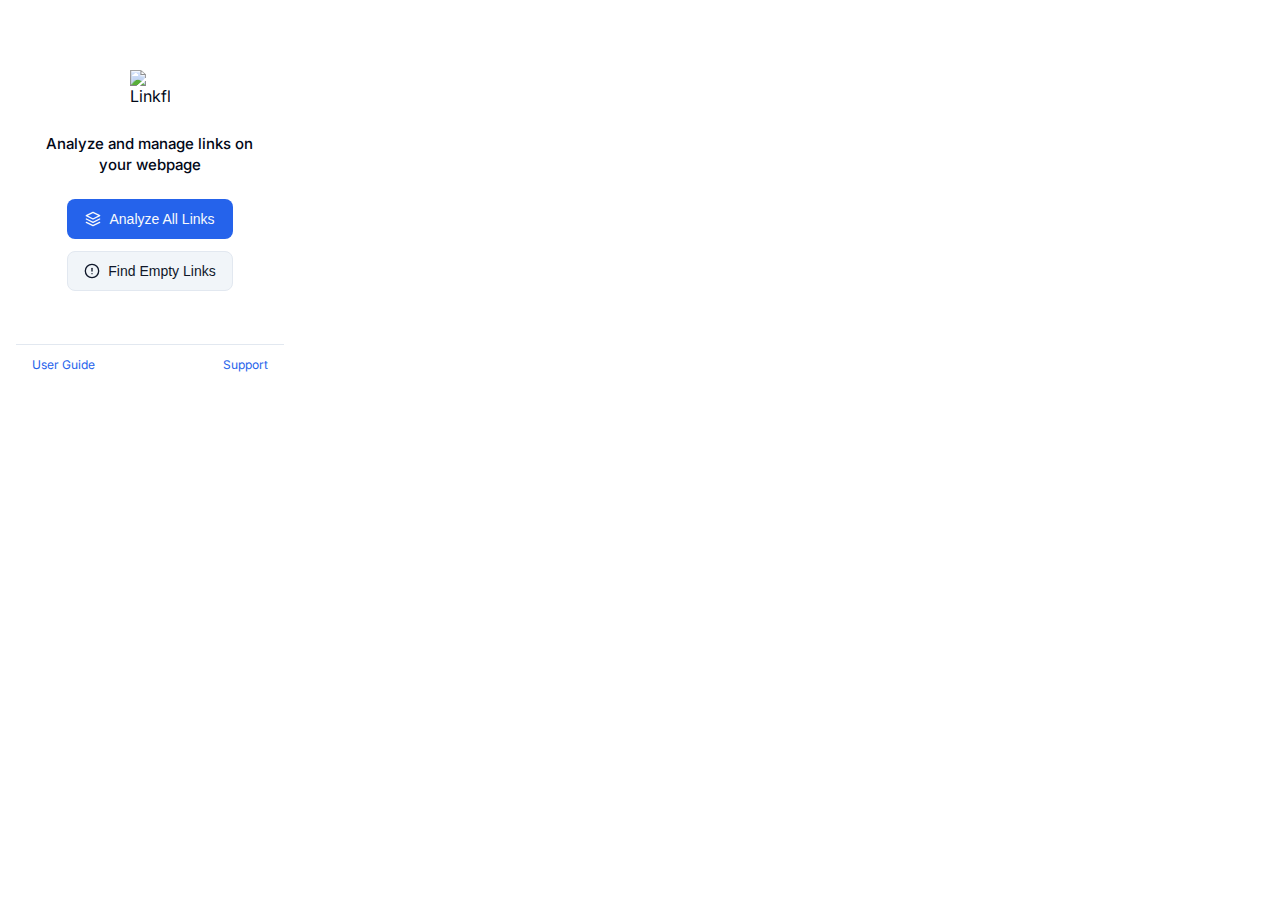
==== commit 2ead0f68: "add link highlighting" ====
--- a/popup.html
+++ b/popup.html
@@ -12,12 +12,8 @@
   </head>
   <body>
     <div id="app">
-      <header>
-        <img src="logo.svg" alt="Linkflow" class="logo" />
-        <h1>Linkflow</h1>
-      </header>
-
       <main id="main-view">
+        <img src="logo.svg" alt="Linkflow logo" class="logo" />
         <p class="description">Analyze and manage links on your webpage</p>
         <div class="button-group">
           <button id="analyze-all" class="btn btn-primary">
@@ -93,6 +89,16 @@
           </button>
         </div>
         <p id="results-summary"></p>
+        <div class="filter-container">
+          <select id="category-filter" class="category-filter">
+            <option value="all">All Categories</option>
+            <option value="internal">Internal</option>
+            <option value="external">External</option>
+            <option value="social-media">Social Media</option>
+            <option value="email">Email</option>
+            <option value="document">Document</option>
+          </select>
+        </div>
         <div id="links-list"></div>
       </main>
 
--- a/popup.css
+++ b/popup.css
@@ -19,41 +19,67 @@
   --input: 214.3 31.8% 91.4%;
   --ring: 221.2 83.2% 53.3%;
   --radius: 0.5rem;
+  --category-social: 203 89% 53%;
+  --category-internal: 142 76% 36%;
+  --category-email: 31 95% 44%;
+  --category-document: 271 91% 65%;
+  --category-external: 0 0% 45%;
 }
 
 body {
   font-family: 'Inter', sans-serif;
   background-color: hsl(var(--background));
   color: hsl(var(--foreground));
+  margin: 0;
+  padding: 0; /* Remove padding from body */
+  box-sizing: border-box;
+  width: 300px;
+  height: 400px; /* Set a fixed height for the popup */
+  transition: width 0.3s ease, height 0.3s ease;
+  display: flex; /* Add flexbox to body */
+  flex-direction: column; /* Stack children vertically */
+}
+
+#app {
+  display: flex;
+  flex-direction: column;
+  flex-grow: 1; /* Allow app to grow and fill the space */
+  padding: 1rem; /* Move padding from body to app */
+  opacity: 1;
+  transition: opacity 0.2s ease;
+}
+
+#main-view {
+  display: flex;
+  flex-direction: column;
+  justify-content: center;
+  align-items: center;
+  padding: 1.5rem 0;
+}
+
+#results-view {
+  display: none; /* Changed from .hidden class */
+  opacity: 0;
+  transition: opacity 0.2s ease;
+}
+
+body.results-active {
   width: 350px;
-  margin: 0;
-  padding: 1rem;
-  box-sizing: border-box;
-}
-
-#app {
-  display: flex;
-  flex-direction: column;
-  min-height: 400px;
-}
-
-header {
-  display: flex;
-  align-items: center;
-  gap: 0.5rem;
-  margin-bottom: 1.5rem; /* Increased from 1rem to add space between header and results nav */
-}
-
-.logo {
-  width: 1.25rem; /* Keep this size for the logo image */
-  height: 1.25rem;
-}
-
-h1 {
-  font-size: 1rem; /* Further reduced from 1.125rem */
-  font-weight: 600;
-  margin: 0;
-}
+  height: 500px; /* Set a fixed height for results view */
+}
+
+body.results-active #main-view {
+  display: none;
+}
+
+body.results-active #results-view {
+  display: flex;
+  flex-direction: column;
+  height: 100%;
+  opacity: 1;
+}
+
+/* Remove the header styles */
 
 main {
   flex-grow: 1;
@@ -65,6 +91,8 @@
   text-align: center;
   color: hsl(var(--muted-foreground));
   margin-bottom: 1.5rem;
+  font-size: 1rem;
+  font-weight: 500;
 }
 
 .button-group {
@@ -153,7 +181,7 @@
 
 #links-list {
   overflow-y: auto;
-  max-height: 300px;
+  flex-grow: 1; /* Allow it to grow and fill available space */
   margin-bottom: 1rem; /* Added to create separation from footer */
   padding-bottom: 1rem; /* Added to create separation from footer */
   border-bottom: 1px solid hsl(var(--border)); /* Added to create clear separation */
@@ -165,12 +193,16 @@
   border-radius: var(--radius);
   margin-bottom: 0.5rem;
   cursor: pointer;
-  transition: background-color 0.2s;
+  transition: background-color 0.2s, opacity 0.3s ease, transform 0.3s ease;
+  will-change: opacity, transform;
+  transform: translateZ(0);
 }
 
 .link-item:hover {
   background-color: hsl(var(--secondary));
 }
+
+/* Remove the @keyframes fadeIn rule as it's no longer needed */
 
 .link-title {
   font-weight: 500;
@@ -186,8 +218,10 @@
 footer {
   display: flex;
   justify-content: space-between;
-  padding-top: 0.75rem; /* Reduced from 1rem */
-  font-size: 0.75rem; /* Reduced font size to shrink height */
+  padding: 0.75rem 1rem; /* Add horizontal padding */
+  font-size: 0.75rem;
+  border-top: 1px solid hsl(var(--border));
+  background-color: hsl(var(--background));
 }
 
 .footer-link {
@@ -199,3 +233,78 @@
 .hidden {
   display: none;
 }
+
+.link-category {
+  font-size: 0.6875rem;
+  font-weight: 500;
+  padding: 0.25rem 0.5rem;
+  border-radius: 9999px;
+  display: inline-block;
+  margin-top: 0.375rem;
+}
+
+.category-social-media {
+  background-color: hsl(var(--category-social) / 0.1);
+  color: hsl(var(--category-social));
+}
+
+.category-internal {
+  background-color: hsl(var(--category-internal) / 0.1);
+  color: hsl(var(--category-internal));
+}
+
+.category-email {
+  background-color: hsl(var(--category-email) / 0.1);
+  color: hsl(var(--category-email));
+}
+
+.category-document {
+  background-color: hsl(var(--category-document) / 0.1);
+  color: hsl(var(--category-document));
+}
+
+.category-external {
+  background-color: hsl(var(--category-external) / 0.1);
+  color: hsl(var(--category-external));
+}
+
+.filter-container {
+  margin-bottom: 1rem;
+}
+
+.category-filter {
+  width: 100%;
+  padding: 0.5rem;
+  border-radius: var(--radius);
+  border: 1px solid hsl(var(--border));
+  background-color: hsl(var(--background));
+  color: hsl(var(--foreground));
+  font-size: 0.875rem;
+  appearance: none;
+  background-image: url("data:image/svg+xml,%3Csvg xmlns='http://www.w3.org/2000/svg' width='24' height='24' viewBox='0 0 24 24' fill='none' stroke='currentColor' stroke-width='2' stroke-linecap='round' stroke-linejoin='round'%3E%3Cpolyline points='6 9 12 15 18 9'%3E%3C/polyline%3E%3C/svg%3E");
+  background-repeat: no-repeat;
+  background-position: right 0.5rem center;
+  background-size: 1em;
+}
+
+.category-filter:focus {
+  outline: none;
+  border-color: hsl(var(--ring));
+  box-shadow: 0 0 0 2px hsl(var(--ring) / 0.2);
+}
+
+.logo {
+  width: 40px;
+  height: 40px;
+  margin-bottom: 0.5rem; /* Reduced from 1rem to bring logo and text closer */
+}
+
+.description {
+  text-align: center;
+  color: hsl(var(--foreground));
+  margin-bottom: 1.5rem;
+  font-size: 0.9375rem;
+  font-weight: 500;
+  max-width: 80%;
+  line-height: 1.4;
+}
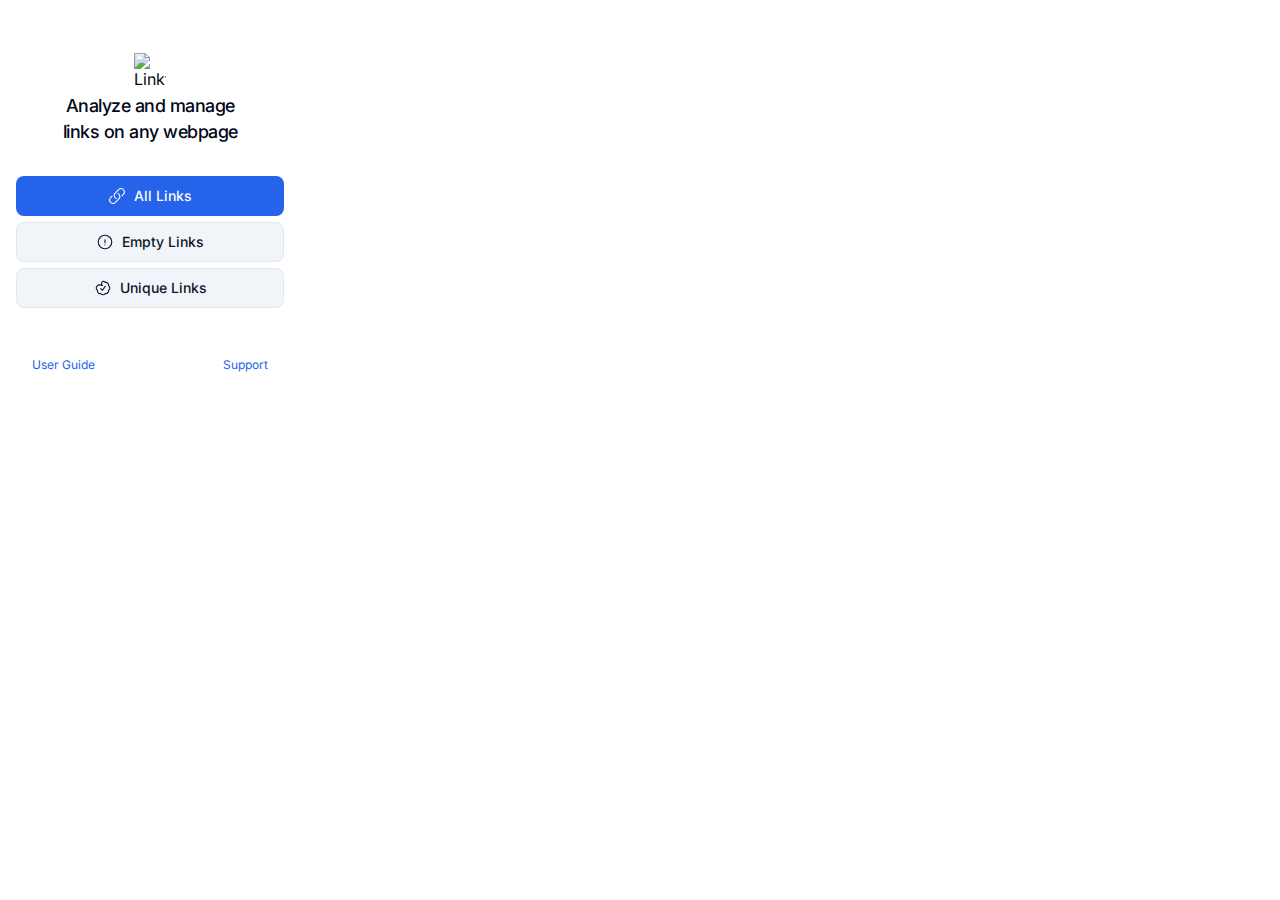
==== commit c66bb1ef: "add category filter" ====
--- a/popup.html
+++ b/popup.html
@@ -14,41 +14,61 @@
     <div id="app">
       <main id="main-view">
         <img src="logo.svg" alt="Linkflow logo" class="logo" />
-        <p class="description">Analyze and manage links on your webpage</p>
+        <p class="description">Analyze and manage links on any webpage</p>
         <div class="button-group">
           <button id="analyze-all" class="btn btn-primary">
             <svg
+              xmlns="http://www.w3.org/2000/svg"
+              fill="none"
               viewBox="0 0 24 24"
+              stroke-width="1.5"
+              stroke="currentColor"
               width="24"
               height="24"
-              stroke="currentColor"
-              stroke-width="2"
-              fill="none"
-              stroke-linecap="round"
-              stroke-linejoin="round"
             >
-              <polygon points="12 2 2 7 12 12 22 7 12 2"></polygon>
-              <polyline points="2 17 12 22 22 17"></polyline>
-              <polyline points="2 12 12 17 22 12"></polyline>
+              <path
+                stroke-linecap="round"
+                stroke-linejoin="round"
+                d="M13.19 8.688a4.5 4.5 0 011.242 7.244l-4.5 4.5a4.5 4.5 0 01-6.364-6.364l1.757-1.757m13.35-.622l1.757-1.757a4.5 4.5 0 00-6.364-6.364l-4.5 4.5a4.5 4.5 0 001.242 7.244"
+              />
             </svg>
-            Analyze All Links
+            All Links
           </button>
           <button id="find-empty" class="btn btn-secondary">
             <svg
+              xmlns="http://www.w3.org/2000/svg"
+              fill="none"
               viewBox="0 0 24 24"
+              stroke-width="1.5"
+              stroke="currentColor"
               width="24"
               height="24"
+            >
+              <path
+                stroke-linecap="round"
+                stroke-linejoin="round"
+                d="M12 9v3.75m9-.75a9 9 0 11-18 0 9 9 0 0118 0zm-9 3.75h.008v.008H12v-.008z"
+              />
+            </svg>
+            Empty Links
+          </button>
+          <button id="identify-unique" class="btn btn-secondary">
+            <svg
+              xmlns="http://www.w3.org/2000/svg"
+              fill="none"
+              viewBox="0 0 24 24"
+              stroke-width="1.5"
               stroke="currentColor"
-              stroke-width="2"
-              fill="none"
-              stroke-linecap="round"
-              stroke-linejoin="round"
+              width="24"
+              height="24"
             >
-              <circle cx="12" cy="12" r="10"></circle>
-              <line x1="12" y1="8" x2="12" y2="12"></line>
-              <line x1="12" y1="16" x2="12.01" y2="16"></line>
+              <path
+                stroke-linecap="round"
+                stroke-linejoin="round"
+                d="M9 12.75L11.25 15 15 9.75M21 12c0 1.268-.63 2.39-1.593 3.068a3.745 3.745 0 01-1.043 3.296 3.745 3.745 0 01-3.296 1.043A3.745 3.745 0 0112 21c-1.268 0-2.39-.63-3.068-1.593a3.746 3.746 0 01-3.296-1.043 3.745 3.745 0 01-1.043-3.296A3.745 3.745 0 013 12c0-1.268.63-2.39 1.593-3.068a3.745 3.745 0 013.296-1.043 3.746 3.746 0 013.296 1.043A3.746 3.746 0 0112 3c1.268 0 2.39.63 3.068 1.593a3.746 3.746 0 013.296 1.043 3.746 3.746 0 011.043 3.296A3.745 3.745 0 0121 12z"
+              />
             </svg>
-            Find Empty Links
+            Unique Links
           </button>
         </div>
       </main>
@@ -109,7 +129,9 @@
           class="footer-link"
           >User Guide</a
         >
-        <a href="mailto:hello@willgib.com?subject=Linkflow" class="footer-link"
+        <a
+          href="mailto:Will Gibson <hi@willgibs.com>?subject=Linkflow"
+          class="footer-link"
           >Support</a
         >
       </footer>
--- a/popup.css
+++ b/popup.css
@@ -1,4 +1,6 @@
+/* Root variables for consistent theming */
 :root {
+  /* Color palette */
   --background: 0 0% 100%;
   --foreground: 222.2 84% 4.9%;
   --card: 0 0% 100%;
@@ -19,6 +21,8 @@
   --input: 214.3 31.8% 91.4%;
   --ring: 221.2 83.2% 53.3%;
   --radius: 0.5rem;
+
+  /* Category-specific colors */
   --category-social: 203 89% 53%;
   --category-internal: 142 76% 36%;
   --category-email: 31 95% 44%;
@@ -26,29 +30,33 @@
   --category-external: 0 0% 45%;
 }
 
+/* Base body styles */
 body {
-  font-family: 'Inter', sans-serif;
+  font-family: 'Inter', -apple-system, BlinkMacSystemFont, 'Segoe UI', Roboto,
+    Oxygen-Sans, Ubuntu, Cantarell, 'Helvetica Neue', Arial, sans-serif;
   background-color: hsl(var(--background));
   color: hsl(var(--foreground));
   margin: 0;
-  padding: 0; /* Remove padding from body */
+  padding: 0;
   box-sizing: border-box;
   width: 300px;
-  height: 400px; /* Set a fixed height for the popup */
+  height: 400px;
   transition: width 0.3s ease, height 0.3s ease;
-  display: flex; /* Add flexbox to body */
-  flex-direction: column; /* Stack children vertically */
-}
-
+  display: flex;
+  flex-direction: column;
+}
+
+/* Main app container */
 #app {
   display: flex;
   flex-direction: column;
-  flex-grow: 1; /* Allow app to grow and fill the space */
-  padding: 1rem; /* Move padding from body to app */
+  flex-grow: 1;
+  padding: 1rem;
   opacity: 1;
   transition: opacity 0.2s ease;
 }
 
+/* Main view styles */
 #main-view {
   display: flex;
   flex-direction: column;
@@ -57,15 +65,17 @@
   padding: 1.5rem 0;
 }
 
+/* Results view styles */
 #results-view {
-  display: none; /* Changed from .hidden class */
+  display: none;
   opacity: 0;
   transition: opacity 0.2s ease;
 }
 
+/* Active results state */
 body.results-active {
   width: 350px;
-  height: 500px; /* Set a fixed height for results view */
+  height: 500px;
 }
 
 body.results-active #main-view {
@@ -79,47 +89,58 @@
   opacity: 1;
 }
 
-/* Remove the header styles */
-
+/* Main content area */
 main {
   flex-grow: 1;
   display: flex;
   flex-direction: column;
 }
 
+/* Description text styles */
 .description {
   text-align: center;
-  color: hsl(var(--muted-foreground));
-  margin-bottom: 1.5rem;
-  font-size: 1rem;
+  color: hsl(var(--foreground));
+  margin-top: 4px;
+  margin-bottom: 32px;
+  font-size: 18px; /* Changed from 20px to 18px */
   font-weight: 500;
-}
-
+  max-width: 70%; /* Changed from 80% to 70% */
+  line-height: 1.4;
+  letter-spacing: -0.5px;
+}
+
+/* Button group container */
 .button-group {
   display: flex;
   flex-direction: column;
-  gap: 0.75rem;
-}
-
+  gap: 0.375rem; /* Changed from 0.75rem to 0.375rem */
+  width: 100%;
+}
+
+/* Base button styles */
 .btn {
   display: inline-flex;
   align-items: center;
   justify-content: center;
   border-radius: var(--radius);
-  font-size: 0.875rem;
+  font-size: 14px;
   font-weight: 500;
+  font-family: 'Inter', sans-serif;
   height: 2.5rem;
   padding: 0 1rem;
   transition: all 0.2s;
   cursor: pointer;
-}
-
+  width: 100%;
+}
+
+/* Button icon styles */
 .btn svg {
-  width: 1rem; /* Added to reduce icon size */
-  height: 1rem; /* Added to reduce icon size */
-  margin-right: 0.5rem;
-}
-
+  width: 18px;
+  height: 18px;
+  margin-right: 8px;
+}
+
+/* Primary button styles */
 .btn-primary {
   background-color: hsl(var(--primary));
   color: hsl(var(--primary-foreground));
@@ -130,6 +151,7 @@
   background-color: hsl(var(--primary) / 0.9);
 }
 
+/* Secondary button styles */
 .btn-secondary {
   background-color: hsl(var(--secondary));
   color: hsl(var(--secondary-foreground));
@@ -140,31 +162,33 @@
   background-color: hsl(var(--secondary) / 0.8);
 }
 
+/* Icon-only button styles */
 .btn-icon {
   padding: 0;
-  width: 2rem; /* Reduced from 2.5rem */
-  height: 2rem; /* Reduced from 2.5rem */
+  width: 2rem;
+  height: 2rem;
   border: 1px solid hsl(var(--border));
   background-color: transparent;
-  display: flex; /* Added to ensure icon centering */
-  align-items: center; /* Added to ensure icon centering */
-  justify-content: center; /* Added to ensure icon centering */
+  display: flex;
+  align-items: center;
+  justify-content: center;
 }
 
 .btn-icon svg {
-  margin-right: 0; /* Remove margin for icon-only buttons */
-}
-
+  margin-right: 0;
+}
+
+/* Results header styles */
 .results-header {
   display: flex;
   justify-content: space-between;
   align-items: center;
   margin-bottom: 1rem;
-  padding-top: 0.5rem; /* Added to increase space from the top */
+  padding-top: 0.5rem;
 }
 
 #results-title {
-  font-size: 1rem; /* Further reduced from 1.125rem */
+  font-size: 1rem;
   font-weight: 600;
   margin: 0;
 }
@@ -179,14 +203,16 @@
   font-weight: 700;
 }
 
+/* Links list container */
 #links-list {
   overflow-y: auto;
-  flex-grow: 1; /* Allow it to grow and fill available space */
-  margin-bottom: 1rem; /* Added to create separation from footer */
-  padding-bottom: 1rem; /* Added to create separation from footer */
-  border-bottom: 1px solid hsl(var(--border)); /* Added to create clear separation */
-}
-
+  flex-grow: 1;
+  margin-bottom: 0;
+  padding-bottom: 0;
+  transition: opacity 0.15s ease, transform 0.15s ease;
+}
+
+/* Individual link item styles */
 .link-item {
   padding: 0.75rem;
   border: 1px solid hsl(var(--border));
@@ -202,8 +228,6 @@
   background-color: hsl(var(--secondary));
 }
 
-/* Remove the @keyframes fadeIn rule as it's no longer needed */
-
 .link-title {
   font-weight: 500;
   margin-bottom: 0.25rem;
@@ -215,25 +239,33 @@
   word-break: break-all;
 }
 
+/* Footer styles */
 footer {
   display: flex;
   justify-content: space-between;
-  padding: 0.75rem 1rem; /* Add horizontal padding */
+  align-items: center;
+  padding: 0.5rem 1rem; /* Reduced top and bottom padding from 0.75rem to 0.5rem */
   font-size: 0.75rem;
-  border-top: 1px solid hsl(var(--border));
   background-color: hsl(var(--background));
 }
 
 .footer-link {
   color: hsl(var(--primary));
   text-decoration: none;
-  /* Removed font-size as it's now set in the footer */
-}
-
+  padding: 0.25rem 0; /* Added small vertical padding */
+}
+
+/* You might also want to add a hover effect for better user feedback */
+.footer-link:hover {
+  text-decoration: underline;
+}
+
+/* Utility class for hiding elements */
 .hidden {
   display: none;
 }
 
+/* Link category label styles */
 .link-category {
   font-size: 0.6875rem;
   font-weight: 500;
@@ -243,6 +275,7 @@
   margin-top: 0.375rem;
 }
 
+/* Category-specific styles */
 .category-social-media {
   background-color: hsl(var(--category-social) / 0.1);
   color: hsl(var(--category-social));
@@ -253,7 +286,7 @@
   color: hsl(var(--category-internal));
 }
 
-.category-email {
+.category-contact {
   background-color: hsl(var(--category-email) / 0.1);
   color: hsl(var(--category-email));
 }
@@ -268,10 +301,22 @@
   color: hsl(var(--category-external));
 }
 
+.category-media {
+  background-color: hsl(180, 70%, 45% / 0.1);
+  color: hsl(180, 70%, 45%);
+}
+
+.category-download {
+  background-color: hsl(280, 70%, 45% / 0.1);
+  color: hsl(280, 70%, 45%);
+}
+
+/* Filter container styles */
 .filter-container {
   margin-bottom: 1rem;
 }
 
+/* Category filter dropdown styles */
 .category-filter {
   width: 100%;
   padding: 0.5rem;
@@ -293,18 +338,30 @@
   box-shadow: 0 0 0 2px hsl(var(--ring) / 0.2);
 }
 
+/* Logo styles */
 .logo {
-  width: 40px;
-  height: 40px;
-  margin-bottom: 0.5rem; /* Reduced from 1rem to bring logo and text closer */
-}
-
-.description {
-  text-align: center;
-  color: hsl(var(--foreground));
-  margin-bottom: 1.5rem;
-  font-size: 0.9375rem;
-  font-weight: 500;
-  max-width: 80%;
-  line-height: 1.4;
-}
+  width: 32px;
+  height: 32px;
+  margin-bottom: 0.25rem;
+}
+
+/* Back to top button styles */
+.back-to-top {
+  display: none;
+  background-color: transparent;
+  color: hsl(var(--primary));
+  border: none;
+  width: 2rem;
+  height: 2rem;
+  padding: 0;
+  cursor: pointer;
+}
+
+.back-to-top svg {
+  width: 1.25rem;
+  height: 1.25rem;
+}
+
+.back-to-top:hover {
+  color: hsl(var(--primary) / 0.8);
+}
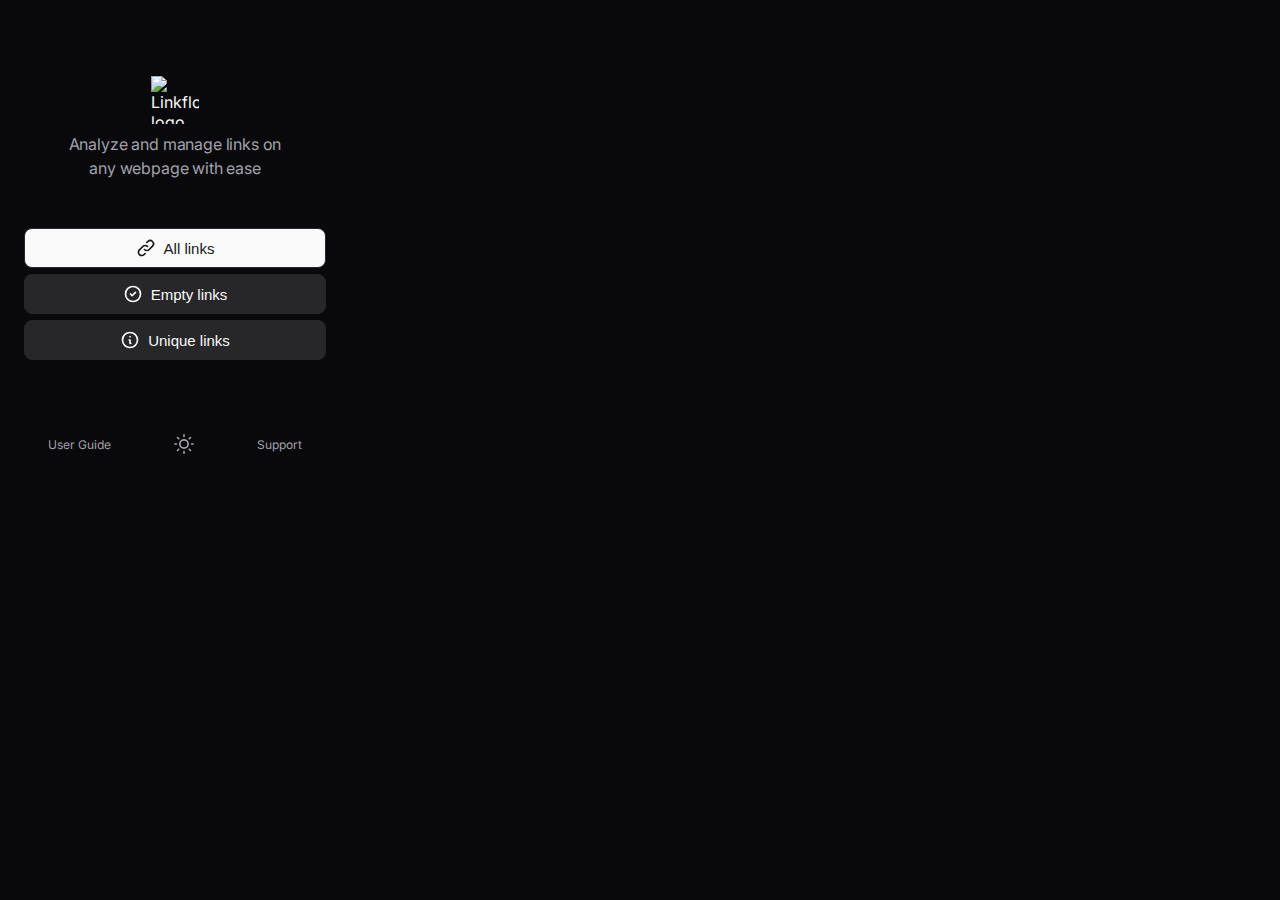
==== commit 9f3184b3: "add dark mode" ====
--- a/popup.html
+++ b/popup.html
@@ -14,61 +14,63 @@
     <div id="app">
       <main id="main-view">
         <img src="logo.svg" alt="Linkflow logo" class="logo" />
-        <p class="description">Analyze and manage links on any webpage</p>
+        <p class="description">
+          Analyze and manage links on any webpage with ease
+        </p>
         <div class="button-group">
           <button id="analyze-all" class="btn btn-primary">
             <svg
               xmlns="http://www.w3.org/2000/svg"
               fill="none"
               viewBox="0 0 24 24"
-              stroke-width="1.5"
               stroke="currentColor"
-              width="24"
-              height="24"
+              stroke-width="2"
+              width="20"
+              height="20"
             >
               <path
                 stroke-linecap="round"
                 stroke-linejoin="round"
-                d="M13.19 8.688a4.5 4.5 0 011.242 7.244l-4.5 4.5a4.5 4.5 0 01-6.364-6.364l1.757-1.757m13.35-.622l1.757-1.757a4.5 4.5 0 00-6.364-6.364l-4.5 4.5a4.5 4.5 0 001.242 7.244"
+                d="M13.828 10.172a4 4 0 00-5.656 0l-4 4a4 4 0 105.656 5.656l1.102-1.101m-.758-4.899a4 4 0 005.656 0l4-4a4 4 0 00-5.656-5.656l-1.1 1.1"
               />
             </svg>
-            All Links
+            All links
           </button>
           <button id="find-empty" class="btn btn-secondary">
             <svg
               xmlns="http://www.w3.org/2000/svg"
               fill="none"
               viewBox="0 0 24 24"
-              stroke-width="1.5"
               stroke="currentColor"
-              width="24"
-              height="24"
+              stroke-width="2"
+              width="20"
+              height="20"
             >
               <path
                 stroke-linecap="round"
                 stroke-linejoin="round"
-                d="M12 9v3.75m9-.75a9 9 0 11-18 0 9 9 0 0118 0zm-9 3.75h.008v.008H12v-.008z"
+                d="M9 12l2 2 4-4m6 2a9 9 0 11-18 0 9 9 0 0118 0z"
               />
             </svg>
-            Empty Links
+            Empty links
           </button>
           <button id="identify-unique" class="btn btn-secondary">
             <svg
               xmlns="http://www.w3.org/2000/svg"
               fill="none"
               viewBox="0 0 24 24"
-              stroke-width="1.5"
               stroke="currentColor"
-              width="24"
-              height="24"
+              stroke-width="2"
+              width="20"
+              height="20"
             >
               <path
                 stroke-linecap="round"
                 stroke-linejoin="round"
-                d="M9 12.75L11.25 15 15 9.75M21 12c0 1.268-.63 2.39-1.593 3.068a3.745 3.745 0 01-1.043 3.296 3.745 3.745 0 01-3.296 1.043A3.745 3.745 0 0112 21c-1.268 0-2.39-.63-3.068-1.593a3.746 3.746 0 01-3.296-1.043 3.745 3.745 0 01-1.043-3.296A3.745 3.745 0 013 12c0-1.268.63-2.39 1.593-3.068a3.745 3.745 0 013.296-1.043 3.746 3.746 0 013.296 1.043A3.746 3.746 0 0112 3c1.268 0 2.39.63 3.068 1.593a3.746 3.746 0 013.296 1.043 3.746 3.746 0 011.043 3.296A3.745 3.745 0 0121 12z"
+                d="M13 16h-1v-4h-1m1-4h.01M21 12a9 9 0 11-18 0 9 9 0 0118 0z"
               />
             </svg>
-            Unique Links
+            Unique links
           </button>
         </div>
       </main>
@@ -77,34 +79,33 @@
         <div class="results-header">
           <button id="back-button" class="btn btn-icon">
             <svg
-              viewBox="0 0 24 24"
-              width="24"
-              height="24"
-              stroke="currentColor"
-              stroke-width="2"
-              fill="none"
-              stroke-linecap="round"
-              stroke-linejoin="round"
+              xmlns="http://www.w3.org/2000/svg"
+              viewBox="0 0 20 20"
+              fill="currentColor"
+              width="20"
+              height="20"
             >
-              <line x1="19" y1="12" x2="5" y2="12"></line>
-              <polyline points="12 19 5 12 12 5"></polyline>
+              <path
+                fill-rule="evenodd"
+                d="M9.707 16.707a1 1 0 01-1.414 0l-6-6a1 1 0 010-1.414l6-6a1 1 0 011.414 1.414L5.414 9H17a1 1 0 110 2H5.414l4.293 4.293a1 1 0 010 1.414z"
+                clip-rule="evenodd"
+              />
             </svg>
           </button>
           <h2 id="results-title"></h2>
           <button id="export-button" class="btn btn-icon">
             <svg
-              viewBox="0 0 24 24"
-              width="24"
-              height="24"
-              stroke="currentColor"
-              stroke-width="2"
-              fill="none"
-              stroke-linecap="round"
-              stroke-linejoin="round"
+              xmlns="http://www.w3.org/2000/svg"
+              viewBox="0 0 20 20"
+              fill="currentColor"
+              width="20"
+              height="20"
             >
-              <path d="M21 15v4a2 2 0 0 1-2 2H5a2 2 0 0 1-2-2v-4"></path>
-              <polyline points="7 10 12 15 17 10"></polyline>
-              <line x1="12" y1="15" x2="12" y2="3"></line>
+              <path
+                fill-rule="evenodd"
+                d="M3 17a1 1 0 011-1h12a1 1 0 110 2H4a1 1 0 01-1-1zm3.293-7.707a1 1 0 011.414 0L9 10.586V3a1 1 0 112 0v7.586l1.293-1.293a1 1 0 111.414 1.414l-3 3a1 1 0 01-1.414 0l-3-3a1 1 0 010-1.414z"
+                clip-rule="evenodd"
+              />
             </svg>
           </button>
         </div>
@@ -115,8 +116,10 @@
             <option value="internal">Internal</option>
             <option value="external">External</option>
             <option value="social-media">Social Media</option>
-            <option value="email">Email</option>
+            <option value="contact">Contact</option>
             <option value="document">Document</option>
+            <option value="media">Media</option>
+            <option value="download">Download</option>
           </select>
         </div>
         <div id="links-list"></div>
@@ -129,6 +132,32 @@
           class="footer-link"
           >User Guide</a
         >
+        <button
+          id="theme-toggle"
+          class="theme-toggle"
+          aria-label="Toggle theme"
+        >
+          <svg
+            xmlns="http://www.w3.org/2000/svg"
+            viewBox="0 0 24 24"
+            fill="none"
+            stroke="currentColor"
+            stroke-width="2"
+            stroke-linecap="round"
+            stroke-linejoin="round"
+            class="feather feather-sun"
+          >
+            <circle cx="12" cy="12" r="5"></circle>
+            <line x1="12" y1="1" x2="12" y2="3"></line>
+            <line x1="12" y1="21" x2="12" y2="23"></line>
+            <line x1="4.22" y1="4.22" x2="5.64" y2="5.64"></line>
+            <line x1="18.36" y1="18.36" x2="19.78" y2="19.78"></line>
+            <line x1="1" y1="12" x2="3" y2="12"></line>
+            <line x1="21" y1="12" x2="23" y2="12"></line>
+            <line x1="4.22" y1="19.78" x2="5.64" y2="18.36"></line>
+            <line x1="18.36" y1="5.64" x2="19.78" y2="4.22"></line>
+          </svg>
+        </button>
         <a
           href="mailto:Will Gibson <hi@willgibs.com>?subject=Linkflow"
           class="footer-link"
--- a/popup.css
+++ b/popup.css
@@ -1,46 +1,47 @@
 /* Root variables for consistent theming */
 :root {
-  /* Color palette */
-  --background: 0 0% 100%;
-  --foreground: 222.2 84% 4.9%;
-  --card: 0 0% 100%;
-  --card-foreground: 222.2 84% 4.9%;
-  --popover: 0 0% 100%;
-  --popover-foreground: 222.2 84% 4.9%;
-  --primary: 221.2 83.2% 53.3%;
-  --primary-foreground: 210 40% 98%;
-  --secondary: 210 40% 96.1%;
-  --secondary-foreground: 222.2 47.4% 11.2%;
-  --muted: 210 40% 96.1%;
-  --muted-foreground: 215.4 16.3% 46.9%;
-  --accent: 210 40% 96.1%;
-  --accent-foreground: 222.2 47.4% 11.2%;
-  --destructive: 0 84.2% 60.2%;
-  --destructive-foreground: 210 40% 98%;
-  --border: 214.3 31.8% 91.4%;
-  --input: 214.3 31.8% 91.4%;
-  --ring: 221.2 83.2% 53.3%;
+  /* Dark mode color palette */
+  --background: 240 10% 3.9%;
+  --foreground: 0 0% 98%;
+  --card: 240 10% 3.9%;
+  --card-foreground: 0 0% 98%;
+  --popover: 240 10% 3.9%;
+  --popover-foreground: 0 0% 98%;
+  --primary: 0 0% 98%;
+  --primary-foreground: 240 5.9% 10%;
+  --secondary: 240 3.7% 15.9%;
+  --secondary-foreground: 0 0% 98%;
+  --muted: 240 3.7% 15.9%;
+  --muted-foreground: 240 5% 64.9%;
+  --accent: 240 3.7% 15.9%;
+  --accent-foreground: 0 0% 98%;
+  --destructive: 0 62.8% 30.6%;
+  --destructive-foreground: 0 0% 98%;
+  --border: 240 3.7% 15.9%;
+  --input: 240 3.7% 15.9%;
+  --ring: 240 4.9% 83.9%;
   --radius: 0.5rem;
 
   /* Category-specific colors */
   --category-social: 203 89% 53%;
   --category-internal: 142 76% 36%;
-  --category-email: 31 95% 44%;
+  --category-contact: 31 95% 44%;
   --category-document: 271 91% 65%;
-  --category-external: 0 0% 45%;
+  --category-external: 199 89% 48%;
+  --category-media: 180 70% 45%;
+  --category-download: 280 70% 45%;
 }
 
 /* Base body styles */
 body {
-  font-family: 'Inter', -apple-system, BlinkMacSystemFont, 'Segoe UI', Roboto,
-    Oxygen-Sans, Ubuntu, Cantarell, 'Helvetica Neue', Arial, sans-serif;
+  font-family: 'Inter', sans-serif;
   background-color: hsl(var(--background));
   color: hsl(var(--foreground));
   margin: 0;
   padding: 0;
   box-sizing: border-box;
-  width: 300px;
-  height: 400px;
+  width: 350px;
+  height: 500px;
   transition: width 0.3s ease, height 0.3s ease;
   display: flex;
   flex-direction: column;
@@ -51,7 +52,7 @@
   display: flex;
   flex-direction: column;
   flex-grow: 1;
-  padding: 1rem;
+  padding: 1.5rem;
   opacity: 1;
   transition: opacity 0.2s ease;
 }
@@ -99,21 +100,21 @@
 /* Description text styles */
 .description {
   text-align: center;
-  color: hsl(var(--foreground));
-  margin-top: 4px;
-  margin-bottom: 32px;
-  font-size: 18px; /* Changed from 20px to 18px */
-  font-weight: 500;
-  max-width: 70%; /* Changed from 80% to 70% */
-  line-height: 1.4;
-  letter-spacing: -0.5px;
+  color: hsl(var(--muted-foreground));
+  margin-top: 0.5rem;
+  margin-bottom: 3rem;
+  font-size: 16px;
+  font-weight: 400;
+  max-width: 80%;
+  line-height: 1.5;
+  letter-spacing: -0.01em;
 }
 
 /* Button group container */
 .button-group {
   display: flex;
   flex-direction: column;
-  gap: 0.375rem; /* Changed from 0.75rem to 0.375rem */
+  gap: 0.375rem;
   width: 100%;
 }
 
@@ -123,28 +124,28 @@
   align-items: center;
   justify-content: center;
   border-radius: var(--radius);
-  font-size: 14px;
+  font-size: 15px;
   font-weight: 500;
-  font-family: 'Inter', sans-serif;
   height: 2.5rem;
   padding: 0 1rem;
   transition: all 0.2s;
   cursor: pointer;
   width: 100%;
+  border: 1px solid hsl(var(--border));
 }
 
 /* Button icon styles */
 .btn svg {
-  width: 18px;
-  height: 18px;
-  margin-right: 8px;
+  width: 20px;
+  height: 20px;
+  min-width: 20px; /* Prevent icon from shrinking */
+  margin-right: 0.5rem;
 }
 
 /* Primary button styles */
 .btn-primary {
   background-color: hsl(var(--primary));
   color: hsl(var(--primary-foreground));
-  border: none;
 }
 
 .btn-primary:hover {
@@ -155,7 +156,6 @@
 .btn-secondary {
   background-color: hsl(var(--secondary));
   color: hsl(var(--secondary-foreground));
-  border: 1px solid hsl(var(--border));
 }
 
 .btn-secondary:hover {
@@ -165,17 +165,25 @@
 /* Icon-only button styles */
 .btn-icon {
   padding: 0;
-  width: 2rem;
-  height: 2rem;
+  width: 2.5rem;
+  height: 2.5rem;
   border: 1px solid hsl(var(--border));
   background-color: transparent;
+  color: hsl(var(--foreground));
   display: flex;
   align-items: center;
   justify-content: center;
 }
 
 .btn-icon svg {
-  margin-right: 0;
+  width: 20px;
+  height: 20px;
+  min-width: 20px; /* Prevent icon from shrinking */
+  margin-right: 0; /* Remove margin for icon-only buttons */
+}
+
+.btn-icon:hover {
+  background-color: hsl(var(--secondary));
 }
 
 /* Results header styles */
@@ -183,33 +191,32 @@
   display: flex;
   justify-content: space-between;
   align-items: center;
-  margin-bottom: 1rem;
-  padding-top: 0.5rem;
+  margin-bottom: 1.5rem;
 }
 
 #results-title {
-  font-size: 1rem;
+  font-size: 1.25rem;
   font-weight: 600;
   margin: 0;
 }
 
 #results-summary {
   color: hsl(var(--muted-foreground));
-  margin-bottom: 1rem;
+  margin-bottom: 1.5rem;
+  font-size: 0.875rem;
 }
 
 #results-summary .count {
   color: hsl(var(--foreground));
-  font-weight: 700;
+  font-weight: 600;
 }
 
 /* Links list container */
 #links-list {
   overflow-y: auto;
   flex-grow: 1;
-  margin-bottom: 0;
-  padding-bottom: 0;
-  transition: opacity 0.15s ease, transform 0.15s ease;
+  margin: -0.5rem;
+  padding: 0.5rem;
 }
 
 /* Individual link item styles */
@@ -217,20 +224,20 @@
   padding: 0.75rem;
   border: 1px solid hsl(var(--border));
   border-radius: var(--radius);
-  margin-bottom: 0.5rem;
+  margin-bottom: 0.75rem;
   cursor: pointer;
-  transition: background-color 0.2s, opacity 0.3s ease, transform 0.3s ease;
-  will-change: opacity, transform;
-  transform: translateZ(0);
+  transition: all 0.2s ease;
+  background-color: hsl(var(--card));
 }
 
 .link-item:hover {
-  background-color: hsl(var(--secondary));
+  background-color: hsl(var(--accent));
 }
 
 .link-title {
   font-weight: 500;
   margin-bottom: 0.25rem;
+  font-size: 0.875rem;
 }
 
 .link-url {
@@ -244,20 +251,19 @@
   display: flex;
   justify-content: space-between;
   align-items: center;
-  padding: 0.5rem 1rem; /* Reduced top and bottom padding from 0.75rem to 0.5rem */
+  padding: 0.75rem 1.5rem;
   font-size: 0.75rem;
   background-color: hsl(var(--background));
 }
 
 .footer-link {
-  color: hsl(var(--primary));
+  color: hsl(var(--muted-foreground));
   text-decoration: none;
-  padding: 0.25rem 0; /* Added small vertical padding */
-}
-
-/* You might also want to add a hover effect for better user feedback */
+  transition: color 0.2s ease;
+}
+
 .footer-link:hover {
-  text-decoration: underline;
+  color: hsl(var(--foreground));
 }
 
 /* Utility class for hiding elements */
@@ -272,7 +278,7 @@
   padding: 0.25rem 0.5rem;
   border-radius: 9999px;
   display: inline-block;
-  margin-top: 0.375rem;
+  margin-top: 0.5rem;
 }
 
 /* Category-specific styles */
@@ -322,14 +328,15 @@
   padding: 0.5rem;
   border-radius: var(--radius);
   border: 1px solid hsl(var(--border));
-  background-color: hsl(var(--background));
+  background-color: hsl(var(--input));
   color: hsl(var(--foreground));
   font-size: 0.875rem;
   appearance: none;
-  background-image: url("data:image/svg+xml,%3Csvg xmlns='http://www.w3.org/2000/svg' width='24' height='24' viewBox='0 0 24 24' fill='none' stroke='currentColor' stroke-width='2' stroke-linecap='round' stroke-linejoin='round'%3E%3Cpolyline points='6 9 12 15 18 9'%3E%3C/polyline%3E%3C/svg%3E");
+  background-image: url("data:image/svg+xml,%3Csvg xmlns='http://www.w3.org/2000/svg' width='24' height='24' viewBox='0 0 24 24' fill='none' stroke='%23ffffff' stroke-width='2' stroke-linecap='round' stroke-linejoin='round'%3E%3Cpolyline points='6 9 12 15 18 9'%3E%3C/polyline%3E%3C/svg%3E");
   background-repeat: no-repeat;
   background-position: right 0.5rem center;
   background-size: 1em;
+  margin-bottom: 1rem;
 }
 
 .category-filter:focus {
@@ -340,9 +347,9 @@
 
 /* Logo styles */
 .logo {
-  width: 32px;
-  height: 32px;
-  margin-bottom: 0.25rem;
+  width: 48px;
+  height: 48px;
+  margin-bottom: 0;
 }
 
 /* Back to top button styles */
@@ -365,3 +372,132 @@
 .back-to-top:hover {
   color: hsl(var(--primary) / 0.8);
 }
+
+/* Modernized link highlighting */
+.linkflow-highlight {
+  position: relative;
+  background-color: hsl(var(--primary) / 0.1);
+  border-radius: var(--radius);
+  transition: all 0.3s ease;
+  box-shadow: 0 0 0 2px hsl(var(--primary) / 0.2);
+}
+
+.linkflow-highlight:hover {
+  background-color: hsl(var(--primary) / 0.2);
+}
+
+.linkflow-tooltip {
+  position: absolute;
+  background-color: hsl(var(--popover));
+  color: hsl(var(--popover-foreground));
+  padding: 0.5rem 0.75rem;
+  border-radius: var(--radius);
+  font-size: 0.75rem;
+  bottom: 100%;
+  left: 50%;
+  transform: translateX(-50%);
+  opacity: 0;
+  transition: opacity 0.3s ease;
+  pointer-events: none;
+  white-space: nowrap;
+  box-shadow: 0 4px 6px -1px rgb(0 0 0 / 0.1), 0 2px 4px -2px rgb(0 0 0 / 0.1);
+}
+
+.linkflow-highlight:hover .linkflow-tooltip {
+  opacity: 1;
+}
+
+.linkflow-pulse {
+  animation: linkflow-pulse-animation 2s cubic-bezier(0.4, 0, 0.6, 1) infinite;
+}
+
+@keyframes linkflow-pulse-animation {
+  0%,
+  100% {
+    box-shadow: 0 0 0 2px hsl(var(--primary) / 0.2);
+  }
+  50% {
+    box-shadow: 0 0 0 4px hsl(var(--primary) / 0.4);
+  }
+}
+
+/* Theme toggle styles */
+.theme-toggle {
+  background: none;
+  border: none;
+  cursor: pointer;
+  padding: 0;
+  color: hsl(var(--muted-foreground));
+  transition: color 0.2s ease;
+  width: 2.5rem;
+  height: 2.5rem;
+  display: flex;
+  align-items: center;
+  justify-content: center;
+}
+
+.theme-toggle:hover {
+  color: hsl(var(--foreground));
+}
+
+.theme-toggle svg {
+  width: 20px;
+  height: 20px;
+  min-width: 20px; /* Prevent icon from shrinking */
+}
+
+/* Update footer styles to accommodate the toggle */
+footer {
+  display: flex;
+  justify-content: space-between;
+  align-items: center;
+  padding: 0.75rem 1.5rem;
+  font-size: 0.75rem;
+  background-color: hsl(var(--background));
+}
+
+/* Light theme styles */
+:root.light {
+  --background: 0 0% 100%;
+  --foreground: 240 10% 3.9%;
+  --card: 0 0% 100%;
+  --card-foreground: 240 10% 3.9%;
+  --popover: 0 0% 100%;
+  --popover-foreground: 240 10% 3.9%;
+  --primary: 240 5.9% 10%;
+  --primary-foreground: 0 0% 98%;
+  --secondary: 240 4.8% 95.9%;
+  --secondary-foreground: 240 5.9% 10%;
+  --muted: 240 4.8% 95.9%;
+  --muted-foreground: 240 3.8% 46.1%;
+  --accent: 240 4.8% 95.9%;
+  --accent-foreground: 240 5.9% 10%;
+  --destructive: 0 84.2% 60.2%;
+  --destructive-foreground: 0 0% 98%;
+  --border: 240 5.9% 90%;
+  --input: 240 5.9% 90%;
+  --ring: 240 5.9% 10%;
+}
+
+/* Adjust category colors for light theme */
+:root.light .category-social-media {
+  color: hsl(203 89% 40%);
+}
+:root.light .category-internal {
+  color: hsl(142 76% 30%);
+}
+:root.light .category-contact {
+  color: hsl(31 95% 35%);
+}
+:root.light .category-document {
+  color: hsl(271 91% 50%);
+}
+:root.light .category-external {
+  color: hsl(199 89% 35%);
+}
+:root.light .category-media {
+  color: hsl(180 70% 35%);
+}
+:root.light .category-download {
+  color: hsl(280 70% 35%);
+}
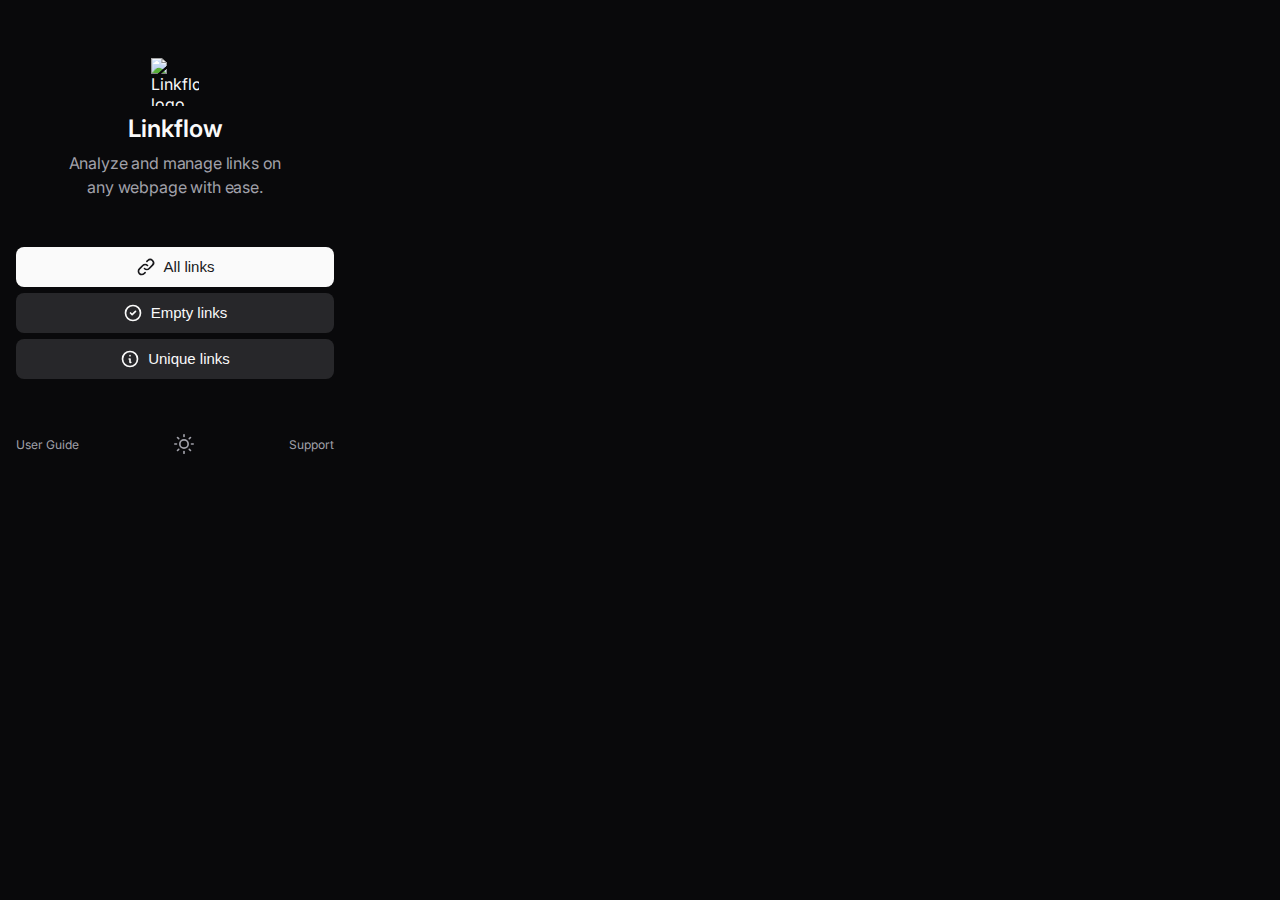
==== commit b949428b: "add link search" ====
--- a/popup.html
+++ b/popup.html
@@ -14,8 +14,9 @@
     <div id="app">
       <main id="main-view">
         <img src="logo.svg" alt="Linkflow logo" class="logo" />
+        <h1 class="app-title">Linkflow</h1>
         <p class="description">
-          Analyze and manage links on any webpage with ease
+          Analyze and manage links on any webpage with ease.
         </p>
         <div class="button-group">
           <button id="analyze-all" class="btn btn-primary">
@@ -110,6 +111,12 @@
           </button>
         </div>
         <p id="results-summary"></p>
+        <input
+          type="text"
+          id="search-input"
+          placeholder="Search links..."
+          class="search-input"
+        />
         <div class="filter-container">
           <select id="category-filter" class="category-filter">
             <option value="all">All Categories</option>
@@ -165,6 +172,9 @@
         >
       </footer>
     </div>
+    <div class="loading-indicator">
+      <div class="loading-spinner"></div>
+    </div>
     <script src="popup.js"></script>
   </body>
 </html>
--- a/popup.css
+++ b/popup.css
@@ -21,6 +21,7 @@
   --input: 240 3.7% 15.9%;
   --ring: 240 4.9% 83.9%;
   --radius: 0.5rem;
+  --content-padding: 1rem; /* New variable for consistent padding */
 
   /* Category-specific colors */
   --category-social: 203 89% 53%;
@@ -30,6 +31,11 @@
   --category-external: 199 89% 48%;
   --category-media: 180 70% 45%;
   --category-download: 280 70% 45%;
+
+  /* Update these variables in the :root and :root.light */
+  --input-bg: 240 3.7% 15.9%;
+  --input-border: 240 3.7% 15.9%;
+  --input-focus-border: 0 0% 98%;
 }
 
 /* Base body styles */
@@ -42,7 +48,8 @@
   box-sizing: border-box;
   width: 350px;
   height: 500px;
-  transition: width 0.3s ease, height 0.3s ease;
+  transition: width 0.3s ease, height 0.3s ease, background-color 0.3s ease,
+    color 0.3s ease;
   display: flex;
   flex-direction: column;
 }
@@ -52,7 +59,7 @@
   display: flex;
   flex-direction: column;
   flex-grow: 1;
-  padding: 1.5rem;
+  padding: 1.5rem var(--content-padding);
   opacity: 1;
   transition: opacity 0.2s ease;
 }
@@ -64,13 +71,21 @@
   justify-content: center;
   align-items: center;
   padding: 1.5rem 0;
+  transition: opacity 0.3s ease, transform 0.3s ease;
 }
 
 /* Results view styles */
 #results-view {
   display: none;
   opacity: 0;
-  transition: opacity 0.2s ease;
+  transition: opacity 0.3s ease, transform 0.3s ease;
+}
+
+body.results-active #results-view {
+  display: flex;
+  animation: fadeIn 0.3s ease forwards;
+  opacity: 1;
+  transform: translateY(0);
 }
 
 /* Active results state */
@@ -81,6 +96,8 @@
 
 body.results-active #main-view {
   display: none;
+  opacity: 0;
+  transform: translateY(-10px);
 }
 
 body.results-active #results-view {
@@ -101,11 +118,11 @@
 .description {
   text-align: center;
   color: hsl(var(--muted-foreground));
-  margin-top: 0.5rem;
+  margin-top: 0.25rem;
   margin-bottom: 3rem;
   font-size: 16px;
   font-weight: 400;
-  max-width: 80%;
+  max-width: 70%; /* Reduced from 80% to 70% */
   line-height: 1.5;
   letter-spacing: -0.01em;
 }
@@ -131,7 +148,8 @@
   transition: all 0.2s;
   cursor: pointer;
   width: 100%;
-  border: 1px solid hsl(var(--border));
+  border: 1px solid transparent;
+  transition: background-color 0.2s ease, border-color 0.2s ease;
 }
 
 /* Button icon styles */
@@ -191,19 +209,20 @@
   display: flex;
   justify-content: space-between;
   align-items: center;
-  margin-bottom: 1.5rem;
+  margin: -0.5rem calc(-1 * var(--content-padding)) 1rem;
+  padding: 0 var(--content-padding);
 }
 
 #results-title {
-  font-size: 1.25rem;
+  font-size: 1.125rem;
   font-weight: 600;
   margin: 0;
 }
 
 #results-summary {
   color: hsl(var(--muted-foreground));
-  margin-bottom: 1.5rem;
-  font-size: 0.875rem;
+  margin-bottom: 1rem;
+  font-size: 0.8125rem;
 }
 
 #results-summary .count {
@@ -215,18 +234,20 @@
 #links-list {
   overflow-y: auto;
   flex-grow: 1;
-  margin: -0.5rem;
-  padding: 0.5rem;
-}
-
-/* Individual link item styles */
+  margin: 0 calc(-1 * var(--content-padding));
+  padding: 0 var(--content-padding);
+}
+
+/* Add animation to link items */
 .link-item {
-  padding: 0.75rem;
+  animation: slideIn 0.3s ease forwards;
+  opacity: 0;
+  padding: 0.375rem; /* Reduced from 0.75rem */
   border: 1px solid hsl(var(--border));
   border-radius: var(--radius);
-  margin-bottom: 0.75rem;
+  margin-bottom: 0.375rem; /* Reduced from 0.75rem */
   cursor: pointer;
-  transition: all 0.2s ease;
+  transition: background-color 0.2s ease;
   background-color: hsl(var(--card));
 }
 
@@ -236,7 +257,7 @@
 
 .link-title {
   font-weight: 500;
-  margin-bottom: 0.25rem;
+  margin-bottom: 0.125rem; /* Reduced from 0.25rem */
   font-size: 0.875rem;
 }
 
@@ -251,9 +272,8 @@
   display: flex;
   justify-content: space-between;
   align-items: center;
-  padding: 0.75rem 1.5rem;
+  padding: 0.75rem var(--content-padding);
   font-size: 0.75rem;
-  background-color: hsl(var(--background));
 }
 
 .footer-link {
@@ -275,10 +295,10 @@
 .link-category {
   font-size: 0.6875rem;
   font-weight: 500;
-  padding: 0.25rem 0.5rem;
+  padding: 0.125rem 0.25rem; /* Reduced from 0.25rem 0.5rem */
   border-radius: 9999px;
   display: inline-block;
-  margin-top: 0.5rem;
+  margin-top: 0.25rem; /* Reduced from 0.5rem */
 }
 
 /* Category-specific styles */
@@ -320,29 +340,43 @@
 /* Filter container styles */
 .filter-container {
   margin-bottom: 1rem;
+  width: 316px;
 }
 
 /* Category filter dropdown styles */
 .category-filter {
   width: 100%;
-  padding: 0.5rem;
+  padding: 0.75rem 1rem;
   border-radius: var(--radius);
-  border: 1px solid hsl(var(--border));
-  background-color: hsl(var(--input));
+  border: 1px solid hsl(var(--input-border));
+  background-color: hsl(var(--input-bg));
   color: hsl(var(--foreground));
   font-size: 0.875rem;
   appearance: none;
-  background-image: url("data:image/svg+xml,%3Csvg xmlns='http://www.w3.org/2000/svg' width='24' height='24' viewBox='0 0 24 24' fill='none' stroke='%23ffffff' stroke-width='2' stroke-linecap='round' stroke-linejoin='round'%3E%3Cpolyline points='6 9 12 15 18 9'%3E%3C/polyline%3E%3C/svg%3E");
+  background-image: url("data:image/svg+xml,%3Csvg xmlns='http://www.w3.org/2000/svg' width='24' height='24' viewBox='0 0 24 24' fill='none' stroke='white' stroke-width='2' stroke-linecap='round' stroke-linejoin='round'%3E%3Cpolyline points='6 9 12 15 18 9'%3E%3C/polyline%3E%3C/svg%3E");
   background-repeat: no-repeat;
-  background-position: right 0.5rem center;
+  background-position: right 1rem center;
   background-size: 1em;
-  margin-bottom: 1rem;
+  padding-right: 2.5rem;
+  transition: border-color 0.2s ease, box-shadow 0.2s ease;
 }
 
 .category-filter:focus {
   outline: none;
-  border-color: hsl(var(--ring));
-  box-shadow: 0 0 0 2px hsl(var(--ring) / 0.2);
+  border-color: hsl(var(--input-focus-border));
+  box-shadow: 0 0 0 1px hsl(var(--input-focus-border));
+}
+
+/* Ensure only one input has the focus style at a time */
+.search-input:focus ~ .filter-container .category-filter,
+.category-filter:focus ~ .search-input {
+  border-color: hsl(var(--input-border));
+  box-shadow: none;
+}
+
+/* Adjust the chevron color for light mode */
+:root.light .category-filter {
+  background-image: url("data:image/svg+xml,%3Csvg xmlns='http://www.w3.org/2000/svg' width='24' height='24' viewBox='0 0 24 24' fill='none' stroke='black' stroke-width='2' stroke-linecap='round' stroke-linejoin='round'%3E%3Cpolyline points='6 9 12 15 18 9'%3E%3C/polyline%3E%3C/svg%3E");
 }
 
 /* Logo styles */
@@ -451,32 +485,47 @@
   display: flex;
   justify-content: space-between;
   align-items: center;
-  padding: 0.75rem 1.5rem;
+  padding: 0.75rem var(--content-padding);
   font-size: 0.75rem;
   background-color: hsl(var(--background));
+  margin: 0 calc(-1 * var(--content-padding));
 }
 
 /* Light theme styles */
 :root.light {
   --background: 0 0% 100%;
-  --foreground: 240 10% 3.9%;
+  --foreground: 222.2 84% 4.9%;
   --card: 0 0% 100%;
-  --card-foreground: 240 10% 3.9%;
+  --card-foreground: 222.2 84% 4.9%;
   --popover: 0 0% 100%;
-  --popover-foreground: 240 10% 3.9%;
-  --primary: 240 5.9% 10%;
-  --primary-foreground: 0 0% 98%;
-  --secondary: 240 4.8% 95.9%;
-  --secondary-foreground: 240 5.9% 10%;
-  --muted: 240 4.8% 95.9%;
-  --muted-foreground: 240 3.8% 46.1%;
-  --accent: 240 4.8% 95.9%;
-  --accent-foreground: 240 5.9% 10%;
+  --popover-foreground: 222.2 84% 4.9%;
+  --primary: 221.2 83.2% 53.3%;
+  --primary-foreground: 210 40% 98%;
+  --secondary: 210 40% 96.1%;
+  --secondary-foreground: 222.2 47.4% 11.2%;
+  --muted: 210 40% 96.1%;
+  --muted-foreground: 215.4 16.3% 46.9%;
+  --accent: 210 40% 96.1%;
+  --accent-foreground: 222.2 47.4% 11.2%;
   --destructive: 0 84.2% 60.2%;
-  --destructive-foreground: 0 0% 98%;
-  --border: 240 5.9% 90%;
-  --input: 240 5.9% 90%;
-  --ring: 240 5.9% 10%;
+  --destructive-foreground: 210 40% 98%;
+  --border: 214.3 31.8% 91.4%;
+  --input: 214.3 31.8% 91.4%;
+  --ring: 221.2 83.2% 53.3%;
+
+  /* Adjust category colors for light theme */
+  --category-social: 203 89% 53%;
+  --category-internal: 142 76% 36%;
+  --category-contact: 31 95% 44%;
+  --category-document: 271 91% 65%;
+  --category-external: 199 89% 48%;
+  --category-media: 180 70% 45%;
+  --category-download: 280 70% 45%;
+
+  /* Update these variables in the :root and :root.light */
+  --input-bg: 210 40% 98%; /* Light blue-gray background */
+  --input-border: 214.3 31.8% 91.4%;
+  --input-focus-border: 221.2 83.2% 53.3%;
 }
 
 /* Adjust category colors for light theme */
@@ -501,3 +550,196 @@
 :root.light .category-download {
   color: hsl(280 70% 35%);
 }
+
+/* Add some subtle shadows for depth in light mode */
+:root.light .btn,
+:root.light .search-input,
+:root.light .category-filter,
+:root.light .link-item {
+  box-shadow: none;
+}
+
+:root.light .btn:hover,
+:root.light .link-item:hover {
+  box-shadow: none;
+}
+
+/* Adjust button styles for light mode */
+:root.light .btn-primary {
+  background-color: hsl(var(--primary));
+  color: hsl(var(--primary-foreground));
+}
+
+:root.light .btn-primary:hover {
+  background-color: hsl(var(--primary) / 0.9);
+}
+
+:root.light .btn-secondary {
+  background-color: hsl(var(--secondary));
+  color: hsl(var(--secondary-foreground));
+}
+
+:root.light .btn-secondary:hover {
+  background-color: hsl(var(--secondary) / 0.8);
+}
+
+/* Update the search input styles */
+.search-input {
+  width: 282px;
+  padding: 0.75rem 1rem;
+  border-radius: var(--radius);
+  border: 1px solid hsl(var(--input-border));
+  background-color: hsl(var(--input-bg));
+  color: hsl(var(--foreground));
+  font-size: 0.875rem;
+  margin-bottom: 0.75rem;
+  transition: border-color 0.2s ease, box-shadow 0.2s ease;
+}
+
+.search-input:focus {
+  outline: none;
+  border-color: hsl(var(--input-focus-border));
+  box-shadow: 0 0 0 1px hsl(var(--input-focus-border));
+}
+
+/* Adjust the back and export button sizes */
+.results-header .btn-icon {
+  width: 2rem;
+  height: 2rem;
+}
+
+.results-header .btn-icon svg {
+  width: 16px;
+  height: 16px;
+  min-width: 16px;
+}
+
+/* Add these animation keyframes at the end of the file */
+@keyframes fadeIn {
+  from {
+    opacity: 0;
+  }
+  to {
+    opacity: 1;
+  }
+}
+
+@keyframes slideIn {
+  from {
+    transform: translateY(10px);
+    opacity: 0;
+  }
+  to {
+    transform: translateY(0);
+    opacity: 1;
+  }
+}
+
+/* Add a loading indicator for scans */
+.loading-indicator {
+  display: none;
+  justify-content: center;
+  align-items: center;
+  position: absolute;
+  top: 0;
+  left: 0;
+  right: 0;
+  bottom: 0;
+  background-color: hsla(var(--background), 0.8);
+  z-index: 10;
+}
+
+.loading-indicator.active {
+  display: flex;
+  animation: fadeIn 0.3s ease forwards;
+}
+
+.loading-spinner {
+  width: 40px;
+  height: 40px;
+  border: 3px solid hsl(var(--primary));
+  border-top: 3px solid transparent;
+  border-radius: 50%;
+  animation: spin 1s linear infinite;
+}
+
+@keyframes spin {
+  0% {
+    transform: rotate(0deg);
+  }
+  100% {
+    transform: rotate(360deg);
+  }
+}
+
+/* Remove footer background color and animation/transition */
+footer {
+  display: flex;
+  justify-content: space-between;
+  align-items: center;
+  padding: 0.75rem var(--content-padding);
+  font-size: 0.75rem;
+}
+
+/* Update the category filter styles for dark mode */
+.category-filter {
+  width: 100%;
+  padding: 0.75rem 1rem;
+  border-radius: var(--radius);
+  border: 1px solid hsl(var(--input-border));
+  background-color: hsl(var(--input-bg));
+  color: hsl(var(--foreground));
+  font-size: 0.875rem;
+  appearance: none;
+  background-image: url("data:image/svg+xml,%3Csvg xmlns='http://www.w3.org/2000/svg' width='24' height='24' viewBox='0 0 24 24' fill='none' stroke='white' stroke-width='2' stroke-linecap='round' stroke-linejoin='round'%3E%3Cpolyline points='6 9 12 15 18 9'%3E%3C/polyline%3E%3C/svg%3E");
+  background-repeat: no-repeat;
+  background-position: right 1rem center;
+  background-size: 1em;
+  padding-right: 2.5rem;
+  transition: border-color 0.2s ease, box-shadow 0.2s ease;
+}
+
+/* Update the category filter styles for light mode */
+:root.light .category-filter {
+  background-image: url("data:image/svg+xml,%3Csvg xmlns='http://www.w3.org/2000/svg' width='24' height='24' viewBox='0 0 24 24' fill='none' stroke='black' stroke-width='2' stroke-linecap='round' stroke-linejoin='round'%3E%3Cpolyline points='6 9 12 15 18 9'%3E%3C/polyline%3E%3C/svg%3E");
+}
+
+/* Remove any remaining footer background styles */
+:root.light footer,
+footer {
+  background-color: transparent;
+}
+
+/* Update the search input and category filter styles for light mode */
+:root.light {
+  --input-bg: 210 40% 98%; /* Light blue-gray background */
+}
+
+:root.light .search-input,
+:root.light .category-filter {
+  background-color: hsl(var(--input-bg));
+  border-color: hsl(var(--border));
+}
+
+:root.light .search-input:focus,
+:root.light .category-filter:focus {
+  background-color: hsl(var(--background));
+  border-color: hsl(var(--input-focus-border));
+  box-shadow: 0 0 0 1px hsl(var(--input-focus-border));
+}
+
+/* Rest of the CSS remains unchanged */
+
+/* Add this near the logo styles */
+.app-title {
+  font-size: 1.5rem;
+  font-weight: 600;
+  margin: 0.5rem 0 0.25rem; /* Added 0.25rem bottom margin */
+  color: hsl(var(--foreground));
+}
+
+/* Adjust the description margin */
+.description {
+  margin-top: 0.25rem;
+  /* ... (other existing styles remain unchanged) ... */
+}
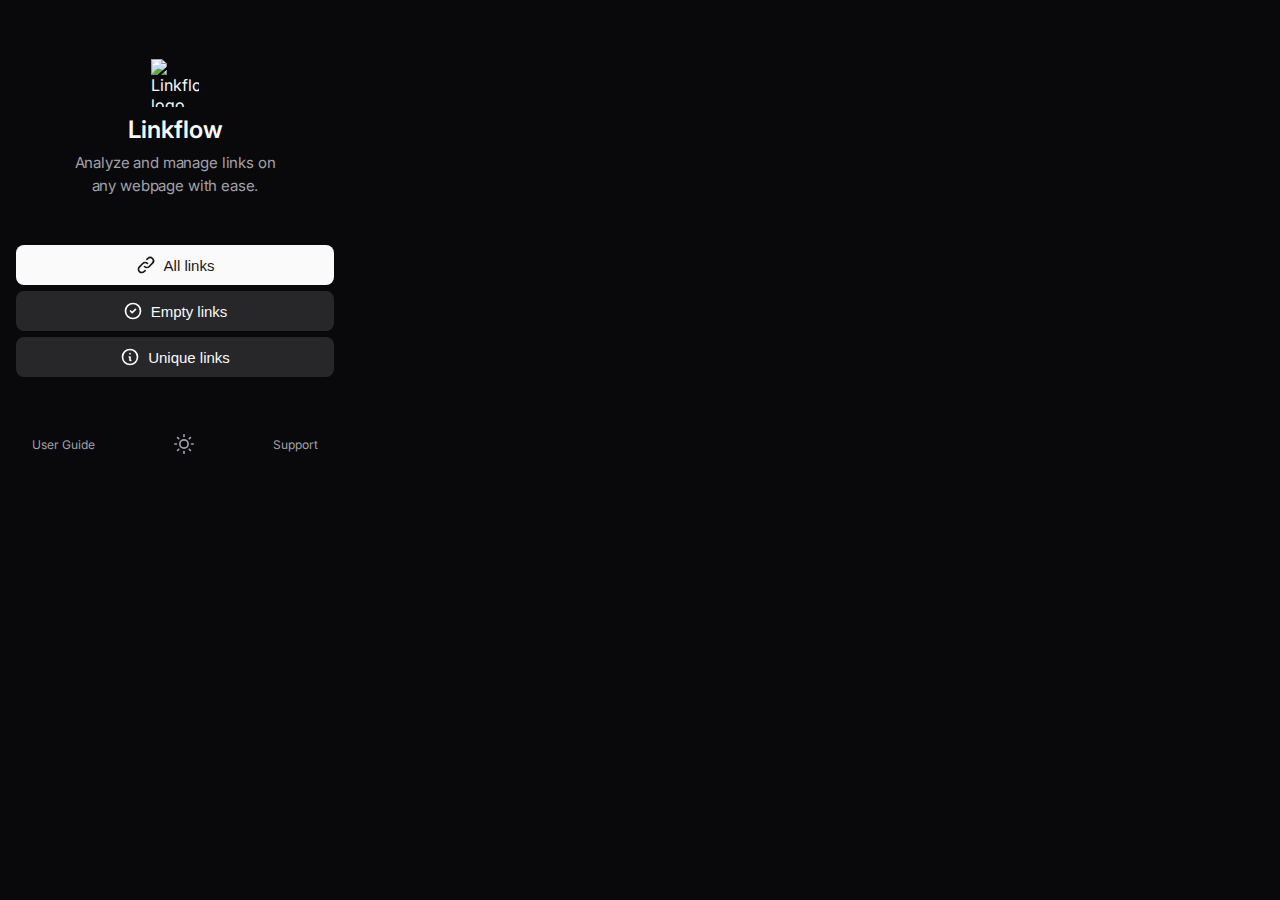
==== commit 16f2d9e9: "split css" ====
--- a/popup.html
+++ b/popup.html
@@ -4,6 +4,7 @@
     <meta charset="UTF-8" />
     <meta name="viewport" content="width=device-width, initial-scale=1.0" />
     <title>Linkflow</title>
+    <link rel="stylesheet" href="styles.css" />
     <link rel="stylesheet" href="popup.css" />
     <link
       href="https://fonts.googleapis.com/css2?family=Inter:wght@400;500;600&display=swap"
--- a/styles.css
+++ b/styles.css
@@ -0,0 +1,112 @@
+/* Global variables */
+:root {
+  --background: 240 10% 3.9%;
+  --foreground: 0 0% 98%;
+  --card: 240 10% 3.9%;
+  --card-foreground: 0 0% 98%;
+  --popover: 240 10% 3.9%;
+  --popover-foreground: 0 0% 98%;
+  --primary: 0 0% 98%;
+  --primary-foreground: 240 5.9% 10%;
+  --secondary: 240 3.7% 15.9%;
+  --secondary-foreground: 0 0% 98%;
+  --muted: 240 3.7% 15.9%;
+  --muted-foreground: 240 5% 64.9%;
+  --accent: 240 3.7% 15.9%;
+  --accent-foreground: 0 0% 98%;
+  --destructive: 0 62.8% 30.6%;
+  --destructive-foreground: 0 0% 98%;
+  --border: 240 3.7% 15.9%;
+  --input: 240 3.7% 15.9%;
+  --ring: 240 4.9% 83.9%;
+  --radius: 0.5rem;
+  --content-padding: 1rem;
+  --input-bg: 240 3.7% 15.9%;
+  --input-border: 240 3.7% 15.9%;
+  --input-focus-border: 0 0% 98%;
+
+  --category-social: 203 89% 53%;
+  --category-internal: 142 76% 36%;
+  --category-contact: 31 95% 44%;
+  --category-document: 271 91% 65%;
+  --category-external: 199 89% 48%;
+  --category-media: 180 70% 45%;
+  --category-download: 280 70% 45%;
+}
+
+/* Light theme variables */
+:root.light {
+  --background: 0 0% 100%;
+  --foreground: 222.2 84% 4.9%;
+  --card: 0 0% 100%;
+  --card-foreground: 222.2 84% 4.9%;
+  --popover: 0 0% 100%;
+  --popover-foreground: 222.2 84% 4.9%;
+  --primary: 221.2 83.2% 53.3%;
+  --primary-foreground: 210 40% 98%;
+  --secondary: 210 40% 96.1%;
+  --secondary-foreground: 222.2 47.4% 11.2%;
+  --muted: 210 40% 96.1%;
+  --muted-foreground: 215.4 16.3% 46.9%;
+  --accent: 210 40% 96.1%;
+  --accent-foreground: 222.2 47.4% 11.2%;
+  --destructive: 0 84.2% 60.2%;
+  --destructive-foreground: 210 40% 98%;
+  --border: 214.3 31.8% 91.4%;
+  --input: 214.3 31.8% 91.4%;
+  --ring: 221.2 83.2% 53.3%;
+  --input-bg: 210 40% 98%;
+  --input-border: 214.3 31.8% 91.4%;
+  --input-focus-border: 221.2 83.2% 53.3%;
+}
+
+/* Global styles */
+body {
+  font-family: 'Inter', sans-serif;
+  background-color: hsl(var(--background));
+  color: hsl(var(--foreground));
+  margin: 0;
+  padding: 0;
+  box-sizing: border-box;
+  width: 350px;
+  height: 500px;
+  transition: width 0.3s ease, height 0.3s ease, background-color 0.3s ease,
+    color 0.3s ease;
+  display: flex;
+  flex-direction: column;
+}
+
+/* Utility classes */
+.hidden {
+  display: none;
+}
+
+/* Animations */
+@keyframes fadeIn {
+  from {
+    opacity: 0;
+  }
+  to {
+    opacity: 1;
+  }
+}
+
+@keyframes slideIn {
+  from {
+    transform: translateY(10px);
+    opacity: 0;
+  }
+  to {
+    transform: translateY(0);
+    opacity: 1;
+  }
+}
+
+@keyframes spin {
+  0% {
+    transform: rotate(0deg);
+  }
+  100% {
+    transform: rotate(360deg);
+  }
+}
--- a/popup.css
+++ b/popup.css
@@ -1,60 +1,4 @@
-/* Root variables for consistent theming */
-:root {
-  /* Dark mode color palette */
-  --background: 240 10% 3.9%;
-  --foreground: 0 0% 98%;
-  --card: 240 10% 3.9%;
-  --card-foreground: 0 0% 98%;
-  --popover: 240 10% 3.9%;
-  --popover-foreground: 0 0% 98%;
-  --primary: 0 0% 98%;
-  --primary-foreground: 240 5.9% 10%;
-  --secondary: 240 3.7% 15.9%;
-  --secondary-foreground: 0 0% 98%;
-  --muted: 240 3.7% 15.9%;
-  --muted-foreground: 240 5% 64.9%;
-  --accent: 240 3.7% 15.9%;
-  --accent-foreground: 0 0% 98%;
-  --destructive: 0 62.8% 30.6%;
-  --destructive-foreground: 0 0% 98%;
-  --border: 240 3.7% 15.9%;
-  --input: 240 3.7% 15.9%;
-  --ring: 240 4.9% 83.9%;
-  --radius: 0.5rem;
-  --content-padding: 1rem; /* New variable for consistent padding */
-
-  /* Category-specific colors */
-  --category-social: 203 89% 53%;
-  --category-internal: 142 76% 36%;
-  --category-contact: 31 95% 44%;
-  --category-document: 271 91% 65%;
-  --category-external: 199 89% 48%;
-  --category-media: 180 70% 45%;
-  --category-download: 280 70% 45%;
-
-  /* Update these variables in the :root and :root.light */
-  --input-bg: 240 3.7% 15.9%;
-  --input-border: 240 3.7% 15.9%;
-  --input-focus-border: 0 0% 98%;
-}
-
-/* Base body styles */
-body {
-  font-family: 'Inter', sans-serif;
-  background-color: hsl(var(--background));
-  color: hsl(var(--foreground));
-  margin: 0;
-  padding: 0;
-  box-sizing: border-box;
-  width: 350px;
-  height: 500px;
-  transition: width 0.3s ease, height 0.3s ease, background-color 0.3s ease,
-    color 0.3s ease;
-  display: flex;
-  flex-direction: column;
-}
-
-/* Main app container */
+/* Component-specific styles */
 #app {
   display: flex;
   flex-direction: column;
@@ -64,7 +8,6 @@
   transition: opacity 0.2s ease;
 }
 
-/* Main view styles */
 #main-view {
   display: flex;
   flex-direction: column;
@@ -74,21 +17,12 @@
   transition: opacity 0.3s ease, transform 0.3s ease;
 }
 
-/* Results view styles */
 #results-view {
   display: none;
   opacity: 0;
   transition: opacity 0.3s ease, transform 0.3s ease;
 }
 
-body.results-active #results-view {
-  display: flex;
-  animation: fadeIn 0.3s ease forwards;
-  opacity: 1;
-  transform: translateY(0);
-}
-
-/* Active results state */
 body.results-active {
   width: 350px;
   height: 500px;
@@ -105,29 +39,41 @@
   flex-direction: column;
   height: 100%;
   opacity: 1;
-}
-
-/* Main content area */
+  animation: fadeIn 0.3s ease forwards;
+  transform: translateY(0);
+}
+
 main {
   flex-grow: 1;
   display: flex;
   flex-direction: column;
 }
 
-/* Description text styles */
+.logo {
+  width: 48px;
+  height: 48px;
+  margin-bottom: 0;
+}
+
+.app-title {
+  font-size: 1.5rem;
+  font-weight: 600;
+  margin: 0.5rem 0 0.25rem;
+  color: hsl(var(--foreground));
+}
+
 .description {
   text-align: center;
   color: hsl(var(--muted-foreground));
   margin-top: 0.25rem;
   margin-bottom: 3rem;
-  font-size: 16px;
+  font-size: 15px;
   font-weight: 400;
-  max-width: 70%; /* Reduced from 80% to 70% */
+  max-width: 70%;
   line-height: 1.5;
   letter-spacing: -0.01em;
 }
 
-/* Button group container */
 .button-group {
   display: flex;
   flex-direction: column;
@@ -135,7 +81,6 @@
   width: 100%;
 }
 
-/* Base button styles */
 .btn {
   display: inline-flex;
   align-items: center;
@@ -149,18 +94,15 @@
   cursor: pointer;
   width: 100%;
   border: 1px solid transparent;
-  transition: background-color 0.2s ease, border-color 0.2s ease;
-}
-
-/* Button icon styles */
+}
+
 .btn svg {
   width: 20px;
   height: 20px;
-  min-width: 20px; /* Prevent icon from shrinking */
+  min-width: 20px;
   margin-right: 0.5rem;
 }
 
-/* Primary button styles */
 .btn-primary {
   background-color: hsl(var(--primary));
   color: hsl(var(--primary-foreground));
@@ -170,7 +112,6 @@
   background-color: hsl(var(--primary) / 0.9);
 }
 
-/* Secondary button styles */
 .btn-secondary {
   background-color: hsl(var(--secondary));
   color: hsl(var(--secondary-foreground));
@@ -180,7 +121,6 @@
   background-color: hsl(var(--secondary) / 0.8);
 }
 
-/* Icon-only button styles */
 .btn-icon {
   padding: 0;
   width: 2.5rem;
@@ -188,29 +128,33 @@
   border: 1px solid hsl(var(--border));
   background-color: transparent;
   color: hsl(var(--foreground));
-  display: flex;
-  align-items: center;
-  justify-content: center;
 }
 
 .btn-icon svg {
-  width: 20px;
-  height: 20px;
-  min-width: 20px; /* Prevent icon from shrinking */
-  margin-right: 0; /* Remove margin for icon-only buttons */
+  margin-right: 0;
 }
 
 .btn-icon:hover {
   background-color: hsl(var(--secondary));
 }
 
-/* Results header styles */
 .results-header {
   display: flex;
   justify-content: space-between;
   align-items: center;
   margin: -0.5rem calc(-1 * var(--content-padding)) 1rem;
   padding: 0 var(--content-padding);
+}
+
+.results-header .btn-icon {
+  width: 2rem;
+  height: 2rem;
+}
+
+.results-header .btn-icon svg {
+  width: 16px;
+  height: 16px;
+  min-width: 16px;
 }
 
 #results-title {
@@ -230,7 +174,6 @@
   font-weight: 600;
 }
 
-/* Links list container */
 #links-list {
   overflow-y: auto;
   flex-grow: 1;
@@ -238,14 +181,13 @@
   padding: 0 var(--content-padding);
 }
 
-/* Add animation to link items */
 .link-item {
   animation: slideIn 0.3s ease forwards;
   opacity: 0;
-  padding: 0.375rem; /* Reduced from 0.75rem */
+  padding: 0.375rem;
   border: 1px solid hsl(var(--border));
   border-radius: var(--radius);
-  margin-bottom: 0.375rem; /* Reduced from 0.75rem */
+  margin-bottom: 0.375rem;
   cursor: pointer;
   transition: background-color 0.2s ease;
   background-color: hsl(var(--card));
@@ -257,7 +199,7 @@
 
 .link-title {
   font-weight: 500;
-  margin-bottom: 0.125rem; /* Reduced from 0.25rem */
+  margin-bottom: 0.125rem;
   font-size: 0.875rem;
 }
 
@@ -267,83 +209,40 @@
   word-break: break-all;
 }
 
-/* Footer styles */
-footer {
-  display: flex;
-  justify-content: space-between;
-  align-items: center;
-  padding: 0.75rem var(--content-padding);
-  font-size: 0.75rem;
-}
-
-.footer-link {
-  color: hsl(var(--muted-foreground));
-  text-decoration: none;
-  transition: color 0.2s ease;
-}
-
-.footer-link:hover {
-  color: hsl(var(--foreground));
-}
-
-/* Utility class for hiding elements */
-.hidden {
-  display: none;
-}
-
-/* Link category label styles */
 .link-category {
   font-size: 0.6875rem;
   font-weight: 500;
-  padding: 0.125rem 0.25rem; /* Reduced from 0.25rem 0.5rem */
+  padding: 0.125rem 0.25rem;
   border-radius: 9999px;
   display: inline-block;
-  margin-top: 0.25rem; /* Reduced from 0.5rem */
-}
-
-/* Category-specific styles */
-.category-social-media {
-  background-color: hsl(var(--category-social) / 0.1);
-  color: hsl(var(--category-social));
-}
-
-.category-internal {
-  background-color: hsl(var(--category-internal) / 0.1);
-  color: hsl(var(--category-internal));
-}
-
-.category-contact {
-  background-color: hsl(var(--category-email) / 0.1);
-  color: hsl(var(--category-email));
-}
-
-.category-document {
-  background-color: hsl(var(--category-document) / 0.1);
-  color: hsl(var(--category-document));
-}
-
-.category-external {
-  background-color: hsl(var(--category-external) / 0.1);
-  color: hsl(var(--category-external));
-}
-
-.category-media {
-  background-color: hsl(180, 70%, 45% / 0.1);
-  color: hsl(180, 70%, 45%);
-}
-
-.category-download {
-  background-color: hsl(280, 70%, 45% / 0.1);
-  color: hsl(280, 70%, 45%);
-}
-
-/* Filter container styles */
+  margin-top: 0.25rem;
+}
+
+footer {
+  display: flex;
+  justify-content: space-between;
+  align-items: center;
+  padding: 0.75rem var(--content-padding);
+  font-size: 0.75rem;
+  background-color: transparent;
+}
+
+.footer-link {
+  color: hsl(var(--muted-foreground));
+  text-decoration: none;
+  transition: color 0.2s ease;
+}
+
+.footer-link:hover {
+  color: hsl(var(--foreground));
+}
+
 .filter-container {
   margin-bottom: 1rem;
   width: 316px;
 }
 
-/* Category filter dropdown styles */
+.search-input,
 .category-filter {
   width: 100%;
   padding: 0.75rem 1rem;
@@ -352,110 +251,29 @@
   background-color: hsl(var(--input-bg));
   color: hsl(var(--foreground));
   font-size: 0.875rem;
+  transition: border-color 0.2s ease, box-shadow 0.2s ease;
+}
+
+.search-input {
+  margin-bottom: 0.75rem;
+}
+
+.search-input:focus,
+.category-filter:focus {
+  outline: none;
+  border-color: hsl(var(--input-focus-border));
+  box-shadow: 0 0 0 1px hsl(var(--input-focus-border));
+}
+
+.category-filter {
   appearance: none;
   background-image: url("data:image/svg+xml,%3Csvg xmlns='http://www.w3.org/2000/svg' width='24' height='24' viewBox='0 0 24 24' fill='none' stroke='white' stroke-width='2' stroke-linecap='round' stroke-linejoin='round'%3E%3Cpolyline points='6 9 12 15 18 9'%3E%3C/polyline%3E%3C/svg%3E");
   background-repeat: no-repeat;
   background-position: right 1rem center;
   background-size: 1em;
   padding-right: 2.5rem;
-  transition: border-color 0.2s ease, box-shadow 0.2s ease;
-}
-
-.category-filter:focus {
-  outline: none;
-  border-color: hsl(var(--input-focus-border));
-  box-shadow: 0 0 0 1px hsl(var(--input-focus-border));
-}
-
-/* Ensure only one input has the focus style at a time */
-.search-input:focus ~ .filter-container .category-filter,
-.category-filter:focus ~ .search-input {
-  border-color: hsl(var(--input-border));
-  box-shadow: none;
-}
-
-/* Adjust the chevron color for light mode */
-:root.light .category-filter {
-  background-image: url("data:image/svg+xml,%3Csvg xmlns='http://www.w3.org/2000/svg' width='24' height='24' viewBox='0 0 24 24' fill='none' stroke='black' stroke-width='2' stroke-linecap='round' stroke-linejoin='round'%3E%3Cpolyline points='6 9 12 15 18 9'%3E%3C/polyline%3E%3C/svg%3E");
-}
-
-/* Logo styles */
-.logo {
-  width: 48px;
-  height: 48px;
-  margin-bottom: 0;
-}
-
-/* Back to top button styles */
-.back-to-top {
-  display: none;
-  background-color: transparent;
-  color: hsl(var(--primary));
-  border: none;
-  width: 2rem;
-  height: 2rem;
-  padding: 0;
-  cursor: pointer;
-}
-
-.back-to-top svg {
-  width: 1.25rem;
-  height: 1.25rem;
-}
-
-.back-to-top:hover {
-  color: hsl(var(--primary) / 0.8);
-}
-
-/* Modernized link highlighting */
-.linkflow-highlight {
-  position: relative;
-  background-color: hsl(var(--primary) / 0.1);
-  border-radius: var(--radius);
-  transition: all 0.3s ease;
-  box-shadow: 0 0 0 2px hsl(var(--primary) / 0.2);
-}
-
-.linkflow-highlight:hover {
-  background-color: hsl(var(--primary) / 0.2);
-}
-
-.linkflow-tooltip {
-  position: absolute;
-  background-color: hsl(var(--popover));
-  color: hsl(var(--popover-foreground));
-  padding: 0.5rem 0.75rem;
-  border-radius: var(--radius);
-  font-size: 0.75rem;
-  bottom: 100%;
-  left: 50%;
-  transform: translateX(-50%);
-  opacity: 0;
-  transition: opacity 0.3s ease;
-  pointer-events: none;
-  white-space: nowrap;
-  box-shadow: 0 4px 6px -1px rgb(0 0 0 / 0.1), 0 2px 4px -2px rgb(0 0 0 / 0.1);
-}
-
-.linkflow-highlight:hover .linkflow-tooltip {
-  opacity: 1;
-}
-
-.linkflow-pulse {
-  animation: linkflow-pulse-animation 2s cubic-bezier(0.4, 0, 0.6, 1) infinite;
-}
-
-@keyframes linkflow-pulse-animation {
-  0%,
-  100% {
-    box-shadow: 0 0 0 2px hsl(var(--primary) / 0.2);
-  }
-  50% {
-    box-shadow: 0 0 0 4px hsl(var(--primary) / 0.4);
-  }
-}
-
-/* Theme toggle styles */
+}
+
 .theme-toggle {
   background: none;
   border: none;
@@ -477,165 +295,9 @@
 .theme-toggle svg {
   width: 20px;
   height: 20px;
-  min-width: 20px; /* Prevent icon from shrinking */
-}
-
-/* Update footer styles to accommodate the toggle */
-footer {
-  display: flex;
-  justify-content: space-between;
-  align-items: center;
-  padding: 0.75rem var(--content-padding);
-  font-size: 0.75rem;
-  background-color: hsl(var(--background));
-  margin: 0 calc(-1 * var(--content-padding));
-}
-
-/* Light theme styles */
-:root.light {
-  --background: 0 0% 100%;
-  --foreground: 222.2 84% 4.9%;
-  --card: 0 0% 100%;
-  --card-foreground: 222.2 84% 4.9%;
-  --popover: 0 0% 100%;
-  --popover-foreground: 222.2 84% 4.9%;
-  --primary: 221.2 83.2% 53.3%;
-  --primary-foreground: 210 40% 98%;
-  --secondary: 210 40% 96.1%;
-  --secondary-foreground: 222.2 47.4% 11.2%;
-  --muted: 210 40% 96.1%;
-  --muted-foreground: 215.4 16.3% 46.9%;
-  --accent: 210 40% 96.1%;
-  --accent-foreground: 222.2 47.4% 11.2%;
-  --destructive: 0 84.2% 60.2%;
-  --destructive-foreground: 210 40% 98%;
-  --border: 214.3 31.8% 91.4%;
-  --input: 214.3 31.8% 91.4%;
-  --ring: 221.2 83.2% 53.3%;
-
-  /* Adjust category colors for light theme */
-  --category-social: 203 89% 53%;
-  --category-internal: 142 76% 36%;
-  --category-contact: 31 95% 44%;
-  --category-document: 271 91% 65%;
-  --category-external: 199 89% 48%;
-  --category-media: 180 70% 45%;
-  --category-download: 280 70% 45%;
-
-  /* Update these variables in the :root and :root.light */
-  --input-bg: 210 40% 98%; /* Light blue-gray background */
-  --input-border: 214.3 31.8% 91.4%;
-  --input-focus-border: 221.2 83.2% 53.3%;
-}
-
-/* Adjust category colors for light theme */
-:root.light .category-social-media {
-  color: hsl(203 89% 40%);
-}
-:root.light .category-internal {
-  color: hsl(142 76% 30%);
-}
-:root.light .category-contact {
-  color: hsl(31 95% 35%);
-}
-:root.light .category-document {
-  color: hsl(271 91% 50%);
-}
-:root.light .category-external {
-  color: hsl(199 89% 35%);
-}
-:root.light .category-media {
-  color: hsl(180 70% 35%);
-}
-:root.light .category-download {
-  color: hsl(280 70% 35%);
-}
-
-/* Add some subtle shadows for depth in light mode */
-:root.light .btn,
-:root.light .search-input,
-:root.light .category-filter,
-:root.light .link-item {
-  box-shadow: none;
-}
-
-:root.light .btn:hover,
-:root.light .link-item:hover {
-  box-shadow: none;
-}
-
-/* Adjust button styles for light mode */
-:root.light .btn-primary {
-  background-color: hsl(var(--primary));
-  color: hsl(var(--primary-foreground));
-}
-
-:root.light .btn-primary:hover {
-  background-color: hsl(var(--primary) / 0.9);
-}
-
-:root.light .btn-secondary {
-  background-color: hsl(var(--secondary));
-  color: hsl(var(--secondary-foreground));
-}
-
-:root.light .btn-secondary:hover {
-  background-color: hsl(var(--secondary) / 0.8);
-}
-
-/* Update the search input styles */
-.search-input {
-  width: 282px;
-  padding: 0.75rem 1rem;
-  border-radius: var(--radius);
-  border: 1px solid hsl(var(--input-border));
-  background-color: hsl(var(--input-bg));
-  color: hsl(var(--foreground));
-  font-size: 0.875rem;
-  margin-bottom: 0.75rem;
-  transition: border-color 0.2s ease, box-shadow 0.2s ease;
-}
-
-.search-input:focus {
-  outline: none;
-  border-color: hsl(var(--input-focus-border));
-  box-shadow: 0 0 0 1px hsl(var(--input-focus-border));
-}
-
-/* Adjust the back and export button sizes */
-.results-header .btn-icon {
-  width: 2rem;
-  height: 2rem;
-}
-
-.results-header .btn-icon svg {
-  width: 16px;
-  height: 16px;
-  min-width: 16px;
-}
-
-/* Add these animation keyframes at the end of the file */
-@keyframes fadeIn {
-  from {
-    opacity: 0;
-  }
-  to {
-    opacity: 1;
-  }
-}
-
-@keyframes slideIn {
-  from {
-    transform: translateY(10px);
-    opacity: 0;
-  }
-  to {
-    transform: translateY(0);
-    opacity: 1;
-  }
-}
-
-/* Add a loading indicator for scans */
+  min-width: 20px;
+}
+
 .loading-indicator {
   display: none;
   justify-content: center;
@@ -663,56 +325,8 @@
   animation: spin 1s linear infinite;
 }
 
-@keyframes spin {
-  0% {
-    transform: rotate(0deg);
-  }
-  100% {
-    transform: rotate(360deg);
-  }
-}
-
-/* Remove footer background color and animation/transition */
-footer {
-  display: flex;
-  justify-content: space-between;
-  align-items: center;
-  padding: 0.75rem var(--content-padding);
-  font-size: 0.75rem;
-}
-
-/* Update the category filter styles for dark mode */
-.category-filter {
-  width: 100%;
-  padding: 0.75rem 1rem;
-  border-radius: var(--radius);
-  border: 1px solid hsl(var(--input-border));
-  background-color: hsl(var(--input-bg));
-  color: hsl(var(--foreground));
-  font-size: 0.875rem;
-  appearance: none;
-  background-image: url("data:image/svg+xml,%3Csvg xmlns='http://www.w3.org/2000/svg' width='24' height='24' viewBox='0 0 24 24' fill='none' stroke='white' stroke-width='2' stroke-linecap='round' stroke-linejoin='round'%3E%3Cpolyline points='6 9 12 15 18 9'%3E%3C/polyline%3E%3C/svg%3E");
-  background-repeat: no-repeat;
-  background-position: right 1rem center;
-  background-size: 1em;
-  padding-right: 2.5rem;
-  transition: border-color 0.2s ease, box-shadow 0.2s ease;
-}
-
-/* Update the category filter styles for light mode */
 :root.light .category-filter {
   background-image: url("data:image/svg+xml,%3Csvg xmlns='http://www.w3.org/2000/svg' width='24' height='24' viewBox='0 0 24 24' fill='none' stroke='black' stroke-width='2' stroke-linecap='round' stroke-linejoin='round'%3E%3Cpolyline points='6 9 12 15 18 9'%3E%3C/polyline%3E%3C/svg%3E");
-}
-
-/* Remove any remaining footer background styles */
-:root.light footer,
-footer {
-  background-color: transparent;
-}
-
-/* Update the search input and category filter styles for light mode */
-:root.light {
-  --input-bg: 210 40% 98%; /* Light blue-gray background */
 }
 
 :root.light .search-input,
@@ -727,19 +341,3 @@
   border-color: hsl(var(--input-focus-border));
   box-shadow: 0 0 0 1px hsl(var(--input-focus-border));
 }
-
-/* Rest of the CSS remains unchanged */
-
-/* Add this near the logo styles */
-.app-title {
-  font-size: 1.5rem;
-  font-weight: 600;
-  margin: 0.5rem 0 0.25rem; /* Added 0.25rem bottom margin */
-  color: hsl(var(--foreground));
-}
-
-/* Adjust the description margin */
-.description {
-  margin-top: 0.25rem;
-  /* ... (other existing styles remain unchanged) ... */
-}
